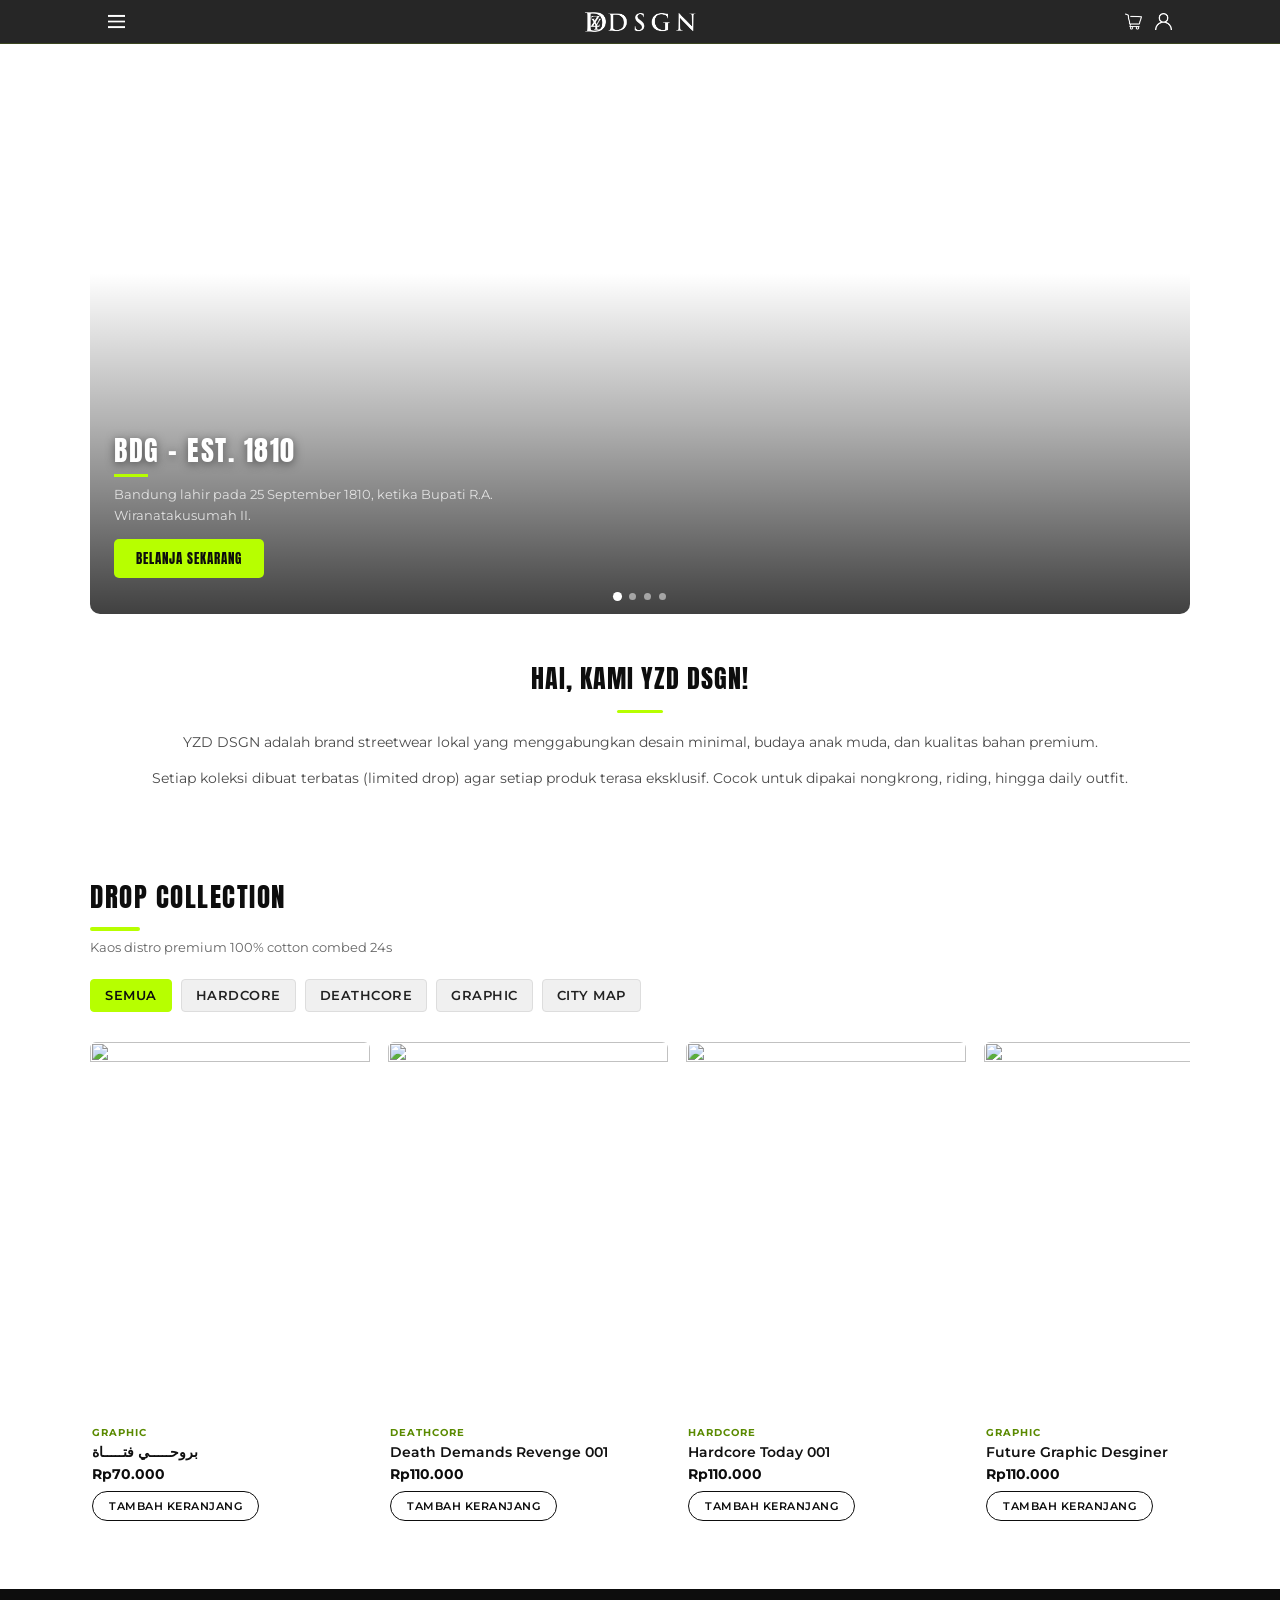
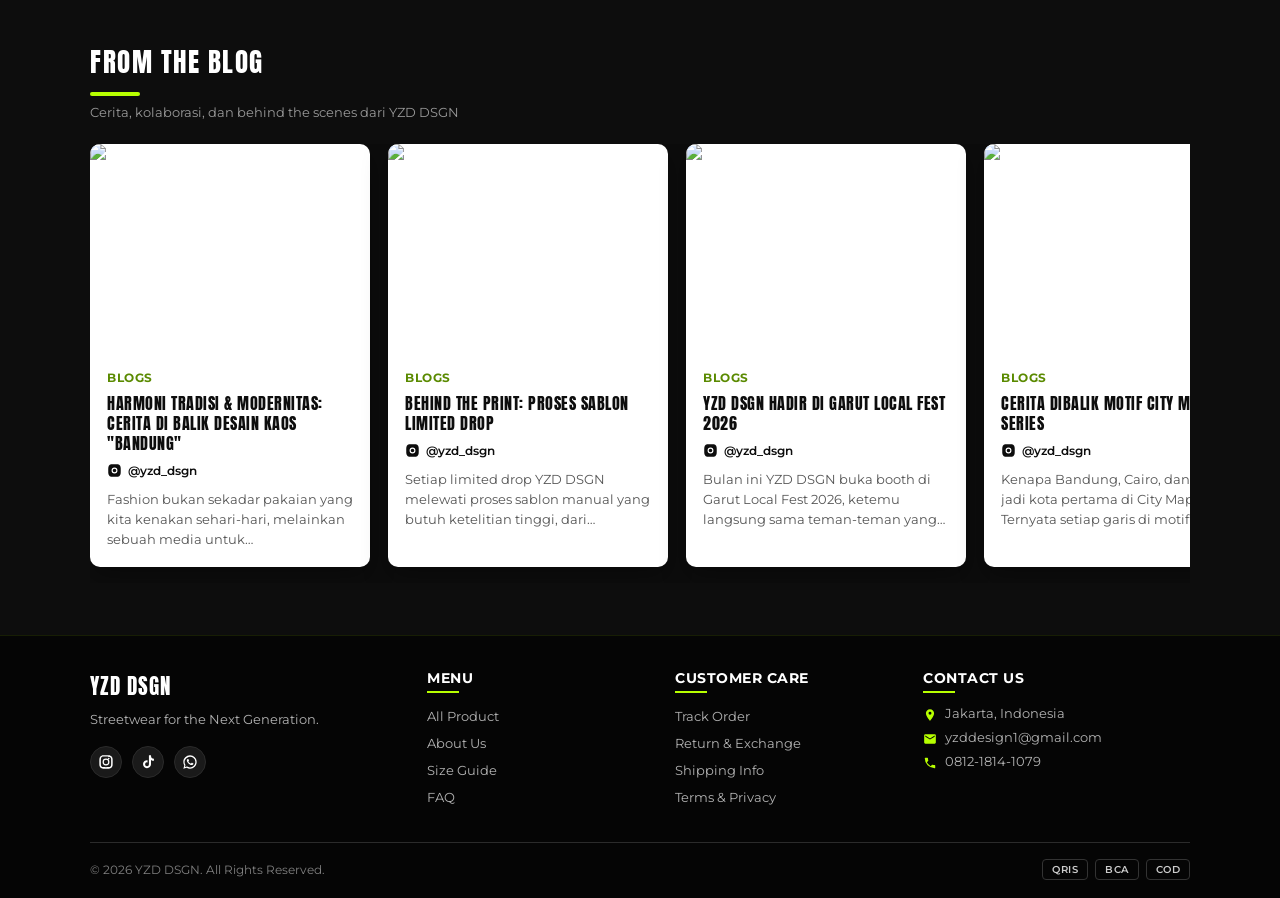
==== index.html @ 8e09bae4 "home luar test" ====
<!DOCTYPE html>
<html lang="id">

<head>
    <meta charset="UTF-8">
    <meta name="viewport" content="width=device-width, initial-scale=1.0">
    <link rel="stylesheet" href="https://yzddsgn.github.io/assets/css/style.css">
    <title>YZD DSGN | Streetwear</title>

    <link
        href="https://fonts.googleapis.com/css2?family=Anton&family=Montserrat:wght@400;500;600;700;800;900&display=swap"
        rel="stylesheet">
</head>

<body>

    <header>
        <div class="nav">
            <div class="toggle" onclick="toggleMenu()">
                <img src="https://yzddsgn.github.io/assets/icon/MENU.png">
            </div>
            <div class="logo">
                <img src="https://yzddsgn.github.io/assets/icon/LOGO.png" alt="YZD DSGN">
            </div>

            <div class="menu" id="menu">
                <button class="menu-close" onclick="toggleMenu()" aria-label="Close menu">
                    <img src="https://yzddsgn.github.io/assets/icon/CLOSE.png" alt="Close">
                </button>
                <a href="https://yzddsgn.github.io/home/" id="active">Home</a>
                <details class="menu-group">
                    <summary>
                        Product
                        <img class="menu-group-icon icon-plus" src="https://yzddsgn.github.io/assets/icon/PLUS.png"
                            alt="">
                        <img class="menu-group-icon icon-minus" src="https://yzddsgn.github.io/assets/icon/MINUS.png"
                            alt="">
                    </summary>
                    <div class="menu-submenu">
                        <a href="https://yzddsgn.github.io/collections/all-product/">All Product</a>
                        <a href="https://yzddsgn.github.io/collections/all-t-shirt/">T-Shirt</a>
                        <a href="https://yzddsgn.github.io/collections/poster/">Poster</a>
                        <a href="https://yzddsgn.github.io/collections/mug/">Mug</a>
                    </div>
                </details>
                <a href="#">Blogs</a>
                <details class="menu-group">
                    <summary>
                        Info
                        <img class="menu-group-icon icon-plus" src="https://yzddsgn.github.io/assets/icon/PLUS.png"
                            alt="">
                        <img class="menu-group-icon icon-minus" src="https://yzddsgn.github.io/assets/icon/MINUS.png"
                            alt="">
                    </summary>
                    <div class="menu-submenu">
                        <a href="#">Cara Belanja</a>
                        <a href="#">About YZD DSGN</a>
                    </div>
                </details>
                <button id="logoutBtn mm" class="auth-btn hidden">
                    <img src="https://yzddsgn.github.io/assets/icon/LOGOUT.png">
                </button>
            </div>

            <div class="nav-actions">
                <a href="https://yzddsgn.github.io/cart/">
                    <div class="cart">
                        <img src="https://yzddsgn.github.io/assets/icon/CART.png">
                    </div>
                </a>
                <a href="https://yzddsgn.github.io/login/" id="loginBtn" class="auth-btn">
                    <img src="https://yzddsgn.github.io/assets/icon/LOGIN.png">
                </a>
                <button id="logoutBtn" class="auth-btn hidden">
                    <img src="https://yzddsgn.github.io/assets/icon/LOGOUT.png">
                </button>
            </div>
        </div>
    </header>

    <section class="hero" id="home">
        <div class="hero-frame">
            <div class="hero-media" id="heroMedia"></div>
            <div class="hero-content">
                <h1 id="heroTitle">NEW ARRIVAL - GRAPHIC TEE</h1>
                <p id="heroText">Desain grafis bold dengan sablon tahan lama, dibuat untuk yang berani tampil beda.</p>
                <a href="#shop" class="btn">BELANJA SEKARANG</a>
            </div>
            <div class="hero-dots">
                <button class="hero-dot active" data-slide="0"></button>
                <button class="hero-dot" data-slide="1"></button>
                <button class="hero-dot" data-slide="2"></button>
                <button class="hero-dot" data-slide="3"></button>
            </div>
        </div>

        <div class="hero-about" id="about">
            <div class="container hero-about-inner">
                <h1>Hai, kami YZD DSGN!</h1>
                <p>
                    YZD DSGN adalah brand streetwear lokal yang menggabungkan desain minimal,
                    budaya anak muda, dan kualitas bahan premium.
                </p>
                <p>
                    Setiap koleksi dibuat terbatas (limited drop) agar setiap produk terasa eksklusif.
                    Cocok untuk dipakai nongkrong, riding, hingga daily outfit.
                </p>
            </div>
        </div>
    </section>

    <section id="shop">
        <div class="container">
            <div class="title">DROP COLLECTION</div>
            <div class="subtitle">Kaos distro premium 100% cotton combed 24s</div>
            <div class="filter">
                <button class="active" onclick="filterProduct('all',this)">Semua</button>
                <button onclick="filterProduct('hardcore',this)">Hardcore</button>
                <button onclick="filterProduct('deathcore',this)">Deathcore</button>
                <button onclick="filterProduct('graphic',this)">Graphic</button>
                <button onclick="filterProduct('citymap',this)">City Map</button>
            </div>

            <div class="grid">
                <div class="card graphic">
                    <img src="https://yzddsgn.github.io/assets1/product/tshirt/بروحـــــي فتـــــاة (T-SHIRT).jpg">
                    <div class="info">
                        <div class="tag">GRAPHIC</div>
                        <h3>بروحـــــي فتـــــاة</h3>
                        <div class="price">Rp70.000</div>
                        <button class="buy" onclick="addCart(this)">
                            Tambah Keranjang
                        </button>
                    </div>
                </div>

                <div class="card deathcore">
                    <img src="https://yzddsgn.github.io/assets1/product/tshirt/DEATH DEMANDS REVENGE 001 (T-SHIRT).jpg">
                    <div class="info">
                        <div class="tag">DEATHCORE</div>
                        <h3>Death Demands Revenge 001</h3>
                        <div class="price">Rp110.000</div>
                        <button class="buy" onclick="addCart(this)">
                            Tambah Keranjang
                        </button>
                    </div>
                </div>

                <div class="card hardcore">
                    <img src="https://yzddsgn.github.io/assets1/product/tshirt/HARDCORE TODAY 001 (T-SHIRT).jpg">
                    <div class="info">
                        <div class="tag">HARDCORE</div>
                        <h3>Hardcore Today 001</h3>
                        <div class="price">Rp110.000</div>
                        <button class="buy" onclick="addCart(this)">
                            Tambah Keranjang
                        </button>
                    </div>
                </div>

                <div class="card graphic">
                    <img src="https://yzddsgn.github.io/assets1/product/tshirt/FUTURE GRAPHIC DESIGNER (T-SHIRT).jpg">
                    <div class="info">
                        <div class="tag">GRAPHIC</div>
                        <h3>Future Graphic Desginer</h3>
                        <div class="price">Rp110.000</div>
                        <button class="buy" onclick="addCart(this)">
                            Tambah Keranjang
                        </button>
                    </div>
                </div>

                <div class="card citymap">
                    <img src="https://yzddsgn.github.io/assets1/product/tshirt/BANDUNG V.1 (T-SHIRT).jpg">
                    <div class="info">
                        <div class="tag">CITY MAP</div>
                        <h3>Bandung</h3>
                        <div class="price">Rp110.000</div>
                        <button class="buy" onclick="addCart(this)">
                            Tambah Keranjang
                        </button>
                    </div>
                </div>

                <div class="card citymap">
                    <img src="https://yzddsgn.github.io/assets1/product/tshirt/CAIRO V.1 (T-SHIRT).jpg">
                    <div class="info">
                        <div class="tag">CITY MAP</div>
                        <h3>Cairo</h3>
                        <div class="price">Rp110.000</div>
                        <button class="buy" onclick="addCart(this)">
                            Tambah Keranjang
                        </button>
                    </div>
                </div>

                <div class="card citymap">
                    <img src="https://yzddsgn.github.io/assets1/product/tshirt/GARUT V.1 (T-SHIRT).jpg">
                    <div class="info">
                        <div class="tag">CITY MAP</div>
                        <h3>Garut</h3>
                        <div class="price">Rp110.000</div>
                        <button class="buy" onclick="addCart(this)">
                            Tambah Keranjang
                        </button>
                    </div>
                </div>

                <div class="card graphic">
                    <img src="https://yzddsgn.github.io/assets1/product/tshirt/LELES STATION (T-SHIRT).jpg">
                    <div class="info">
                        <div class="tag">GRAPHIC</div>
                        <h3>Leles Station</h3>
                        <div class="price">Rp70.000</div>
                        <button class="buy" onclick="addCart(this)">
                            Tambah Keranjang
                        </button>
                    </div>
                </div>

                <div class="card graphic">
                    <img
                        src="https://yzddsgn.github.io/assets1/product/tshirt/جاكرتــــــا بقت مزعجــــــة أوي (T-SHIRT).jpg">
                    <div class="info">
                        <div class="tag">GRAPHIC</div>
                        <h3>جاكرتــــــا بقت مزعجــــــة أوي</h3>
                        <div class="price">Rp70.000</div>
                        <button class="buy" onclick="addCart(this)">
                            Tambah Keranjang
                        </button>
                    </div>
                </div>

                <div class="card graphic">
                    <img src="https://yzddsgn.github.io/assets1/product/tshirt/KATENGTREMAN (T-SHIRT).jpg">
                    <div class="info">
                        <div class="tag">GRAPHIC</div>
                        <h3>Katengtreman</h3>
                        <div class="price">Rp70.000</div>
                        <button class="buy" onclick="addCart(this)">
                            Tambah Keranjang
                        </button>
                    </div>
                </div>

                <div class="card graphic">
                    <img src="https://yzddsgn.github.io/assets1/product/tshirt/امتـــــــى يعنـــــــي (T-SHIRT).jpg">
                    <div class="info">
                        <div class="tag">GRAPHIC</div>
                        <h3>امتـــــــى يعنـــــــي</h3>
                        <div class="price">Rp70.000</div>
                        <button class="buy" onclick="addCart(this)">
                            Tambah Keranjang
                        </button>
                    </div>
                </div>
            </div>
        </div>
    </section>

    <section id="blog">
        <div class="container">
            <div class="title">FROM THE BLOG</div>
            <div class="subtitle">Cerita, kolaborasi, dan behind the scenes dari YZD DSGN</div>
            <div class="blog-track">
                <article class="blog-card">
                    <div class="blog-image">
                        <img src="https://yzddsgn.github.io/assets1/product/model/model 1.jpg"
                            alt="Kolaborasi YZD X Komunitas Skate Bandung">
                    </div>
                    <div class="blog-body">
                        <span class="blog-label">Blogs</span>
                        <a
                            href="https://yzddsgn.github.io/blogs/harmoni-tradisi-dan-modernitas-cerita-di-balik-desain-kaos-bandung/">
                            <h3>Harmoni Tradisi & Modernitas: Cerita di Balik Desain Kaos "BANDUNG"</h3>
                        </a>
                        <a class="blog-ig" href="https://instagram.com/yzd_dsgn" target="_blank" rel="noopener">
                            <svg viewBox="0 0 24 24" fill="currentColor">
                                <path
                                    d="M12 2c2.7 0 3.05.01 4.12.06 1.06.05 1.79.22 2.43.47.66.26 1.22.6 1.77 1.15.55.55.9 1.11 1.15 1.77.25.64.42 1.37.47 2.43.05 1.07.06 1.42.06 4.12s-.01 3.05-.06 4.12c-.05 1.06-.22 1.79-.47 2.43a4.9 4.9 0 0 1-1.15 1.77 4.9 4.9 0 0 1-1.77 1.15c-.64.25-1.37.42-2.43.47-1.07.05-1.42.06-4.12.06s-3.05-.01-4.12-.06c-1.06-.05-1.79-.22-2.43-.47a4.9 4.9 0 0 1-1.77-1.15 4.9 4.9 0 0 1-1.15-1.77c-.25-.64-.42-1.37-.47-2.43C2.01 15.05 2 14.7 2 12s.01-3.05.06-4.12c.05-1.06.22-1.79.47-2.43.26-.66.6-1.22 1.15-1.77A4.9 4.9 0 0 1 5.45 2.53c.64-.25 1.37-.42 2.43-.47C8.95 2.01 9.3 2 12 2zm0 5.3a4.7 4.7 0 1 0 0 9.4 4.7 4.7 0 0 0 0-9.4zm0 1.8a2.9 2.9 0 1 1 0 5.8 2.9 2.9 0 0 1 0-5.8zm5.9-2a1.1 1.1 0 1 1-2.2 0 1.1 1.1 0 0 1 2.2 0z" />
                            </svg>
                            <span>@yzd_dsgn</span>
                        </a>
                        <p>
                            Fashion bukan sekadar pakaian yang kita kenakan sehari-hari, melainkan sebuah media untuk
                            menyampaikan identitas, cerita, dan apresiasi terhadap tempat yang kita cintai. Melalui
                            karya terbaru dari YZDSGN, kami menghadirkan koleksi t-shirt eksklusif bertema Bandung yang
                            memadukan estetika streetwear kontemporer dengan kekayaan warisan lokal.
                        </p>
                    </div>
                </article>

                <article class="blog-card">
                    <div class="blog-image">
                        <img src="https://picsum.photos/seed/yzdblog2/600/700"
                            alt="Behind The Print: Proses Sablon Limited Drop">
                    </div>
                    <div class="blog-body">
                        <span class="blog-label">Blogs</span>
                        <h3>Behind The Print: Proses Sablon Limited Drop</h3>
                        <a class="blog-ig" href="https://instagram.com/yzd_dsgn" target="_blank" rel="noopener">
                            <svg viewBox="0 0 24 24" fill="currentColor">
                                <path
                                    d="M12 2c2.7 0 3.05.01 4.12.06 1.06.05 1.79.22 2.43.47.66.26 1.22.6 1.77 1.15.55.55.9 1.11 1.15 1.77.25.64.42 1.37.47 2.43.05 1.07.06 1.42.06 4.12s-.01 3.05-.06 4.12c-.05 1.06-.22 1.79-.47 2.43a4.9 4.9 0 0 1-1.15 1.77 4.9 4.9 0 0 1-1.77 1.15c-.64.25-1.37.42-2.43.47-1.07.05-1.42.06-4.12.06s-3.05-.01-4.12-.06c-1.06-.05-1.79-.22-2.43-.47a4.9 4.9 0 0 1-1.77-1.15 4.9 4.9 0 0 1-1.15-1.77c-.25-.64-.42-1.37-.47-2.43C2.01 15.05 2 14.7 2 12s.01-3.05.06-4.12c.05-1.06.22-1.79.47-2.43.26-.66.6-1.22 1.15-1.77A4.9 4.9 0 0 1 5.45 2.53c.64-.25 1.37-.42 2.43-.47C8.95 2.01 9.3 2 12 2zm0 5.3a4.7 4.7 0 1 0 0 9.4 4.7 4.7 0 0 0 0-9.4zm0 1.8a2.9 2.9 0 1 1 0 5.8 2.9 2.9 0 0 1 0-5.8zm5.9-2a1.1 1.1 0 1 1-2.2 0 1.1 1.1 0 0 1 2.2 0z" />
                            </svg>
                            <span>@yzd_dsgn</span>
                        </a>
                        <p>
                            Setiap limited drop YZD DSGN melewati proses sablon manual yang
                            butuh ketelitian tinggi, dari pemilihan tinta, curing, sampai quality
                            check satu per satu. Yuk intip gimana satu kaos akhirnya siap
                            dikirim ke tangan kamu...
                        </p>
                    </div>
                </article>

                <article class="blog-card">
                    <div class="blog-image">
                        <img src="https://picsum.photos/seed/yzdblog3/600/700"
                            alt="YZD DSGN Hadir di Garut Local Fest 2026">
                    </div>
                    <div class="blog-body">
                        <span class="blog-label">Blogs</span>
                        <h3>YZD DSGN Hadir di Garut Local Fest 2026</h3>
                        <a class="blog-ig" href="https://instagram.com/yzd_dsgn" target="_blank" rel="noopener">
                            <svg viewBox="0 0 24 24" fill="currentColor">
                                <path
                                    d="M12 2c2.7 0 3.05.01 4.12.06 1.06.05 1.79.22 2.43.47.66.26 1.22.6 1.77 1.15.55.55.9 1.11 1.15 1.77.25.64.42 1.37.47 2.43.05 1.07.06 1.42.06 4.12s-.01 3.05-.06 4.12c-.05 1.06-.22 1.79-.47 2.43a4.9 4.9 0 0 1-1.15 1.77 4.9 4.9 0 0 1-1.77 1.15c-.64.25-1.37.42-2.43.47-1.07.05-1.42.06-4.12.06s-3.05-.01-4.12-.06c-1.06-.05-1.79-.22-2.43-.47a4.9 4.9 0 0 1-1.77-1.15 4.9 4.9 0 0 1-1.15-1.77c-.25-.64-.42-1.37-.47-2.43C2.01 15.05 2 14.7 2 12s.01-3.05.06-4.12c.05-1.06.22-1.79.47-2.43.26-.66.6-1.22 1.15-1.77A4.9 4.9 0 0 1 5.45 2.53c.64-.25 1.37-.42 2.43-.47C8.95 2.01 9.3 2 12 2zm0 5.3a4.7 4.7 0 1 0 0 9.4 4.7 4.7 0 0 0 0-9.4zm0 1.8a2.9 2.9 0 1 1 0 5.8 2.9 2.9 0 0 1 0-5.8zm5.9-2a1.1 1.1 0 1 1-2.2 0 1.1 1.1 0 0 1 2.2 0z" />
                            </svg>
                            <span>@yzd_dsgn</span>
                        </a>
                        <p>
                            Bulan ini YZD DSGN buka booth di Garut Local Fest 2026, ketemu
                            langsung sama teman-teman yang selama ini cuma kenal lewat layar.
                            Banyak cerita seru, drop eksklusif venue, sampai sesi ngobrol santai
                            soal proses desain...
                        </p>
                    </div>
                </article>

                <article class="blog-card">
                    <div class="blog-image">
                        <img src="https://picsum.photos/seed/yzdblog4/600/700"
                            alt="Cerita Dibalik Motif City Map Series">
                    </div>
                    <div class="blog-body">
                        <span class="blog-label">Blogs</span>
                        <h3>Cerita Dibalik Motif City Map Series</h3>
                        <a class="blog-ig" href="https://instagram.com/yzd_dsgn" target="_blank" rel="noopener">
                            <svg viewBox="0 0 24 24" fill="currentColor">
                                <path
                                    d="M12 2c2.7 0 3.05.01 4.12.06 1.06.05 1.79.22 2.43.47.66.26 1.22.6 1.77 1.15.55.55.9 1.11 1.15 1.77.25.64.42 1.37.47 2.43.05 1.07.06 1.42.06 4.12s-.01 3.05-.06 4.12c-.05 1.06-.22 1.79-.47 2.43a4.9 4.9 0 0 1-1.15 1.77 4.9 4.9 0 0 1-1.77 1.15c-.64.25-1.37.42-2.43.47-1.07.05-1.42.06-4.12.06s-3.05-.01-4.12-.06c-1.06-.05-1.79-.22-2.43-.47a4.9 4.9 0 0 1-1.77-1.15 4.9 4.9 0 0 1-1.15-1.77c-.25-.64-.42-1.37-.47-2.43C2.01 15.05 2 14.7 2 12s.01-3.05.06-4.12c.05-1.06.22-1.79.47-2.43.26-.66.6-1.22 1.15-1.77A4.9 4.9 0 0 1 5.45 2.53c.64-.25 1.37-.42 2.43-.47C8.95 2.01 9.3 2 12 2zm0 5.3a4.7 4.7 0 1 0 0 9.4 4.7 4.7 0 0 0 0-9.4zm0 1.8a2.9 2.9 0 1 1 0 5.8 2.9 2.9 0 0 1 0-5.8zm5.9-2a1.1 1.1 0 1 1-2.2 0 1.1 1.1 0 0 1 2.2 0z" />
                            </svg>
                            <span>@yzd_dsgn</span>
                        </a>
                        <p>
                            Kenapa Bandung, Cairo, dan Garut jadi kota pertama di City Map
                            Series? Ternyata setiap garis di motif ini diambil langsung dari
                            peta jalan asli kota-kota yang punya cerita personal buat tim
                            YZD DSGN sendiri...
                        </p>
                    </div>
                </article>

            </div>
        </div>
    </section>

    <footer id="footer">
        <div class="footer-container">
            <div class="footer-top">
                <!-- Brand -->
                <div class="footer-col footer-brand">
                    <h2 class="footer-logo">YZD DSGN</h2>
                    <p class="footer-tagline">Streetwear for the Next Generation.</p>
                    <div class="footer-social">
                        <a href="https://instagram.com/yzd_dsgn" target="_blank" rel="noopener" aria-label="Instagram">
                            <svg viewBox="0 0 24 24" fill="currentColor">
                                <path
                                    d="M12 2c2.7 0 3.05.01 4.12.06 1.06.05 1.79.22 2.43.47.66.26 1.22.6 1.77 1.15.55.55.9 1.11 1.15 1.77.25.64.42 1.37.47 2.43.05 1.07.06 1.42.06 4.12s-.01 3.05-.06 4.12c-.05 1.06-.22 1.79-.47 2.43a4.9 4.9 0 0 1-1.15 1.77 4.9 4.9 0 0 1-1.77 1.15c-.64.25-1.37.42-2.43.47-1.07.05-1.42.06-4.12.06s-3.05-.01-4.12-.06c-1.06-.05-1.79-.22-2.43-.47a4.9 4.9 0 0 1-1.77-1.15 4.9 4.9 0 0 1-1.15-1.77c-.25-.64-.42-1.37-.47-2.43C2.01 15.05 2 14.7 2 12s.01-3.05.06-4.12c.05-1.06.22-1.79.47-2.43.26-.66.6-1.22 1.15-1.77A4.9 4.9 0 0 1 5.45 2.53c.64-.25 1.37-.42 2.43-.47C8.95 2.01 9.3 2 12 2zm0 1.8c-2.65 0-2.97.01-4.02.06-.86.04-1.33.18-1.64.3-.41.16-.71.35-1.02.66-.31.31-.5.61-.66 1.02-.12.31-.26.78-.3 1.64C4.31 9.03 4.3 9.35 4.3 12s.01 2.97.06 4.02c.04.86.18 1.33.3 1.64.16.41.35.71.66 1.02.31.31.61.5 1.02.66.31.12.78.26 1.64.3 1.05.05 1.37.06 4.02.06s2.97-.01 4.02-.06c.86-.04 1.33-.18 1.64-.3.41-.16.71-.35 1.02-.66.31-.31.5-.61.66-1.02.12-.31.26-.78.3-1.64.05-1.05.06-1.37.06-4.02s-.01-2.97-.06-4.02c-.04-.86-.18-1.33-.3-1.64a2.75 2.75 0 0 0-.66-1.02 2.75 2.75 0 0 0-1.02-.66c-.31-.12-.78-.26-1.64-.3C14.97 3.81 14.65 3.8 12 3.8zm0 3.05a5.15 5.15 0 1 1 0 10.3 5.15 5.15 0 0 1 0-10.3zm0 1.8a3.35 3.35 0 1 0 0 6.7 3.35 3.35 0 0 0 0-6.7zm5.35-1.98a1.2 1.2 0 1 1-2.4 0 1.2 1.2 0 0 1 2.4 0z" />
                            </svg>
                        </a>
                        <a href="https://tiktok.com/@yzd_dsgn" target="_blank" rel="noopener" aria-label="TikTok">
                            <svg viewBox="0 0 24 24" fill="currentColor">
                                <path
                                    d="M16.5 2h-3.1v13.4a2.9 2.9 0 1 1-2.1-2.79V9.4a6 6 0 1 0 5.2 5.95V8.83a7.6 7.6 0 0 0 4.4 1.4V7.1a4.4 4.4 0 0 1-4.4-4.4V2z" />
                            </svg>
                        </a>
                        <a href="https://wa.me/6281218141079" target="_blank" rel="noopener" aria-label="WhatsApp">
                            <svg viewBox="0 0 24 24" fill="currentColor">
                                <path
                                    d="M12.01 2C6.49 2 2 6.48 2 12c0 1.86.5 3.61 1.44 5.15L2 22l4.98-1.4A9.94 9.94 0 0 0 12.01 22C17.52 22 22 17.52 22 12S17.52 2 12.01 2zm0 18.1a8.06 8.06 0 0 1-4.31-1.24l-.31-.19-3.02.85.85-2.98-.2-.31A8.09 8.09 0 1 1 20.1 12a8.1 8.1 0 0 1-8.09 8.1zm4.5-6.06c-.24-.12-1.43-.7-1.65-.78-.22-.08-.38-.12-.54.12-.16.24-.62.78-.76.94-.14.16-.28.18-.52.06-.24-.12-1.02-.38-1.94-1.2-.72-.64-1.2-1.43-1.34-1.67-.14-.24-.02-.37.11-.49.11-.11.24-.28.36-.42.12-.14.16-.24.24-.4.08-.16.04-.3-.02-.42-.06-.12-.54-1.3-.74-1.78-.2-.47-.4-.4-.54-.41h-.46c-.16 0-.42.06-.64.3-.22.24-.84.82-.84 2s.86 2.32.98 2.48c.12.16 1.7 2.6 4.12 3.64.58.25 1.03.4 1.38.51.58.18 1.11.16 1.53.1.47-.07 1.43-.58 1.63-1.15.2-.57.2-1.05.14-1.15-.06-.1-.22-.16-.46-.28z" />
                            </svg>
                        </a>
                    </div>
                </div>

                <!-- Quick Links -->
                <div class="footer-col">
                    <h3>Menu</h3>
                    <ul>
                        <li><a href="https://yzddsgn.github.io/collections/all-product/">All Product</a></li>
                        <li><a href="#">About Us</a></li>
                        <li><a href="#">Size Guide</a></li>
                        <li><a href="#">FAQ</a></li>
                    </ul>
                </div>

                <!-- Customer Care -->
                <div class="footer-col">
                    <h3>Customer Care</h3>
                    <ul>
                        <li><a href="#">Track Order</a></li>
                        <li><a href="#">Return &amp; Exchange</a></li>
                        <li><a href="#">Shipping Info</a></li>
                        <li><a href="#">Terms &amp; Privacy</a></li>
                    </ul>
                </div>

                <!-- Contact -->
                <div class="footer-col">
                    <h3>Contact Us</h3>
                    <ul class="footer-contact">
                        <li>
                            <svg viewBox="0 0 24 24" fill="currentColor">
                                <path
                                    d="M12 2C8.13 2 5 5.13 5 9c0 5.25 7 13 7 13s7-7.75 7-13c0-3.87-3.13-7-7-7zm0 9.5A2.5 2.5 0 1 1 12 6.5a2.5 2.5 0 0 1 0 5z" />
                            </svg>
                            <span>Jakarta, Indonesia</span>
                        </li>
                        <li>
                            <svg viewBox="0 0 24 24" fill="currentColor">
                                <path
                                    d="M20 4H4a2 2 0 0 0-2 2v12a2 2 0 0 0 2 2h16a2 2 0 0 0 2-2V6a2 2 0 0 0-2-2zm0 4-8 5-8-5V6l8 5 8-5v2z" />
                            </svg>
                            <span>yzddesign1@gmail.com</span>
                        </li>
                        <li>
                            <svg viewBox="0 0 24 24" fill="currentColor">
                                <path
                                    d="M6.62 10.79a15.05 15.05 0 0 0 6.59 6.59l2.2-2.2a1 1 0 0 1 1.01-.24 11.36 11.36 0 0 0 3.56.57 1 1 0 0 1 1 1V20a1 1 0 0 1-1 1A17 17 0 0 1 3 4a1 1 0 0 1 1-1h3.5a1 1 0 0 1 1 1 11.36 11.36 0 0 0 .57 3.56 1 1 0 0 1-.25 1.02l-2.2 2.2z" />
                            </svg>
                            <span>0812-1814-1079</span>
                        </li>
                    </ul>
                </div>
            </div>
            <hr class="footer-divider">
            <div class="footer-bottom">
                <small>&copy; 2026 YZD DSGN. All Rights Reserved.</small>
                <div class="footer-payment">
                    <span>QRIS</span><span>BCA</span><span>COD</span>
                </div>
            </div>
        </div>
    </footer>

    <script src="https://yzddsgn.github.io/assets/js/script.js"></script>
    <script src="https://yzddsgn.github.io/assets/js/image-zoom.js"></script>
    <script src="https://yzddsgn.github.io/assets/js/nav-hidden.js"></script>
    <script type="module" src="https://yzddsgn.github.io/cart/js/cart.js"></script>
    <script type="module" src="https://yzddsgn.github.io/login/js/auth.js"></script>
    <script type="module" src="https://yzddsgn.github.io/login/js/navbar-auth.js"></script>

    <script>
        let scrollLockY = 0;

        function toggleMenu() {
            const menu = document.getElementById("menu");
            const opening = !menu.classList.contains("show");

            menu.classList.toggle("show");

            if (opening) {
                scrollLockY = window.scrollY;
                document.body.style.top = -scrollLockY + "px";
                document.body.classList.add("menu-open");
            } else {
                document.body.classList.remove("menu-open");
                document.body.style.top = "";
                window.scrollTo(0, scrollLockY);
            }
        }
    </script>

</body>

</html>
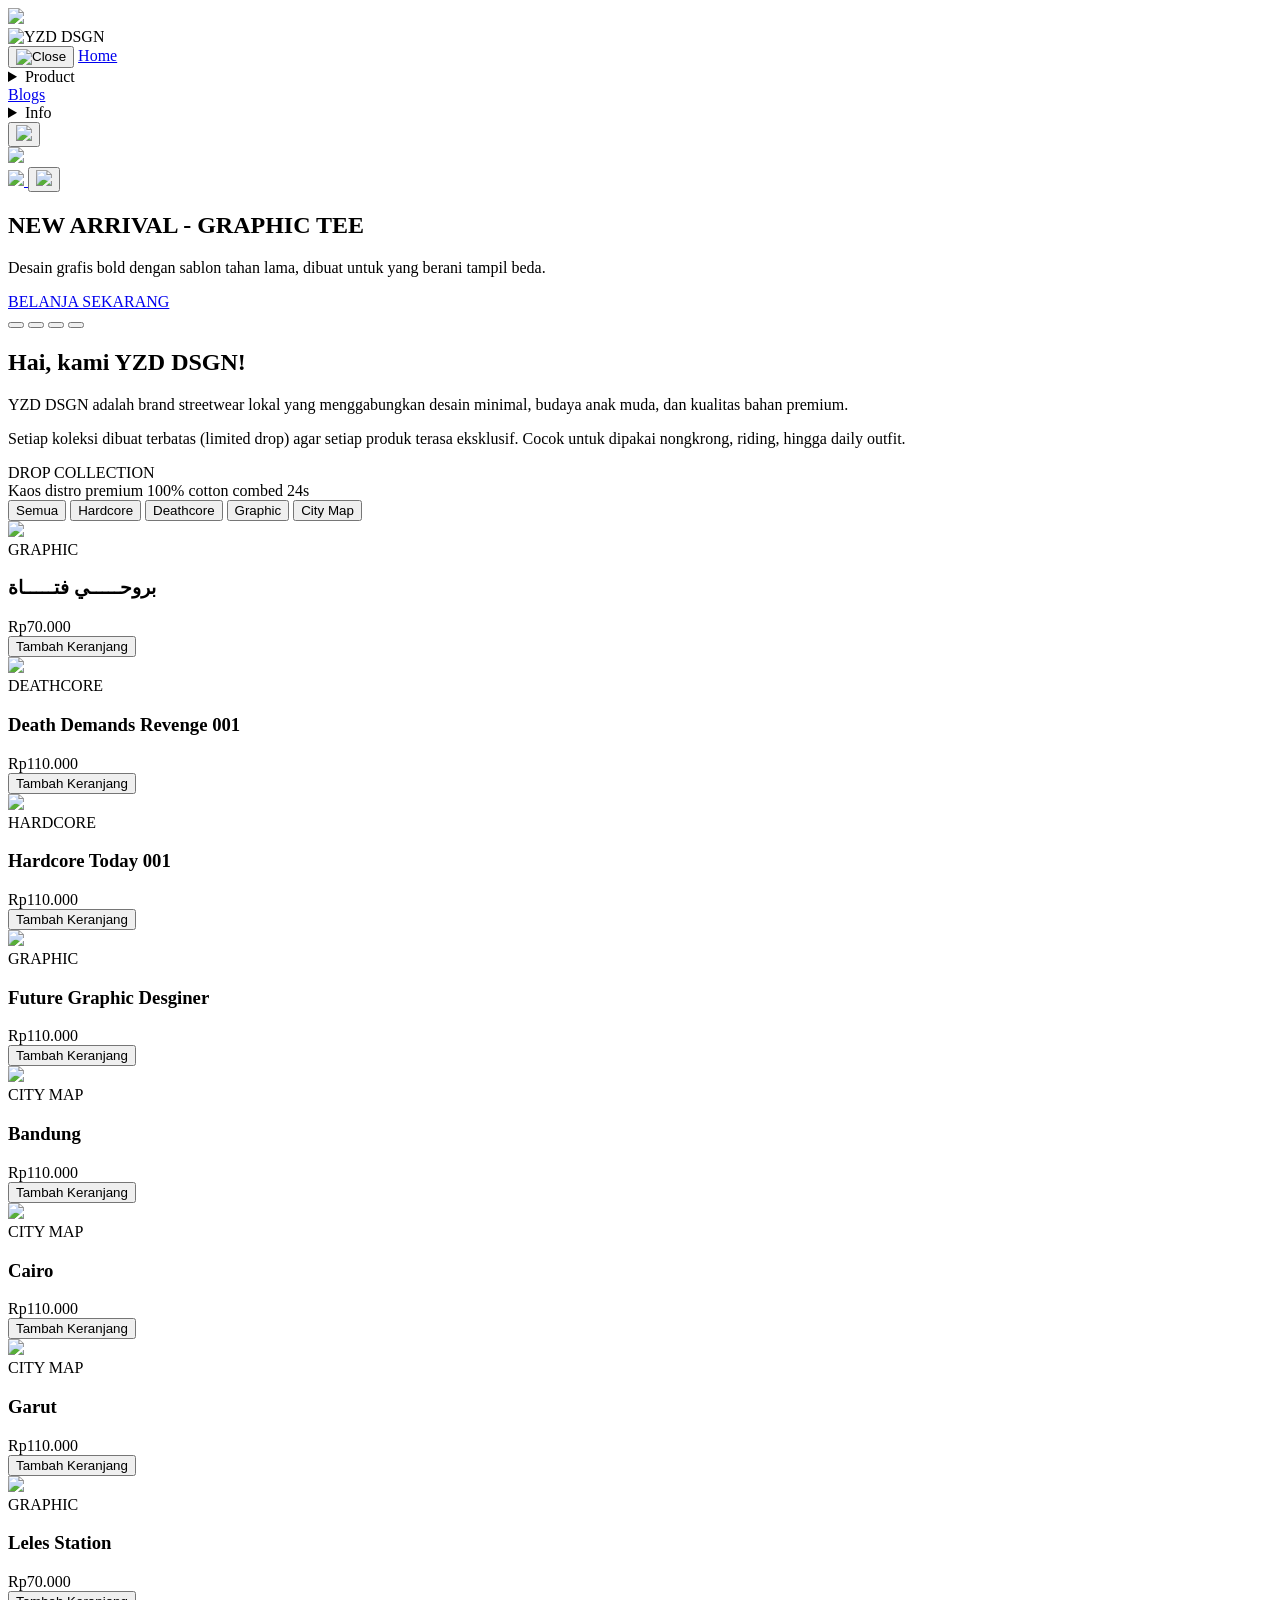
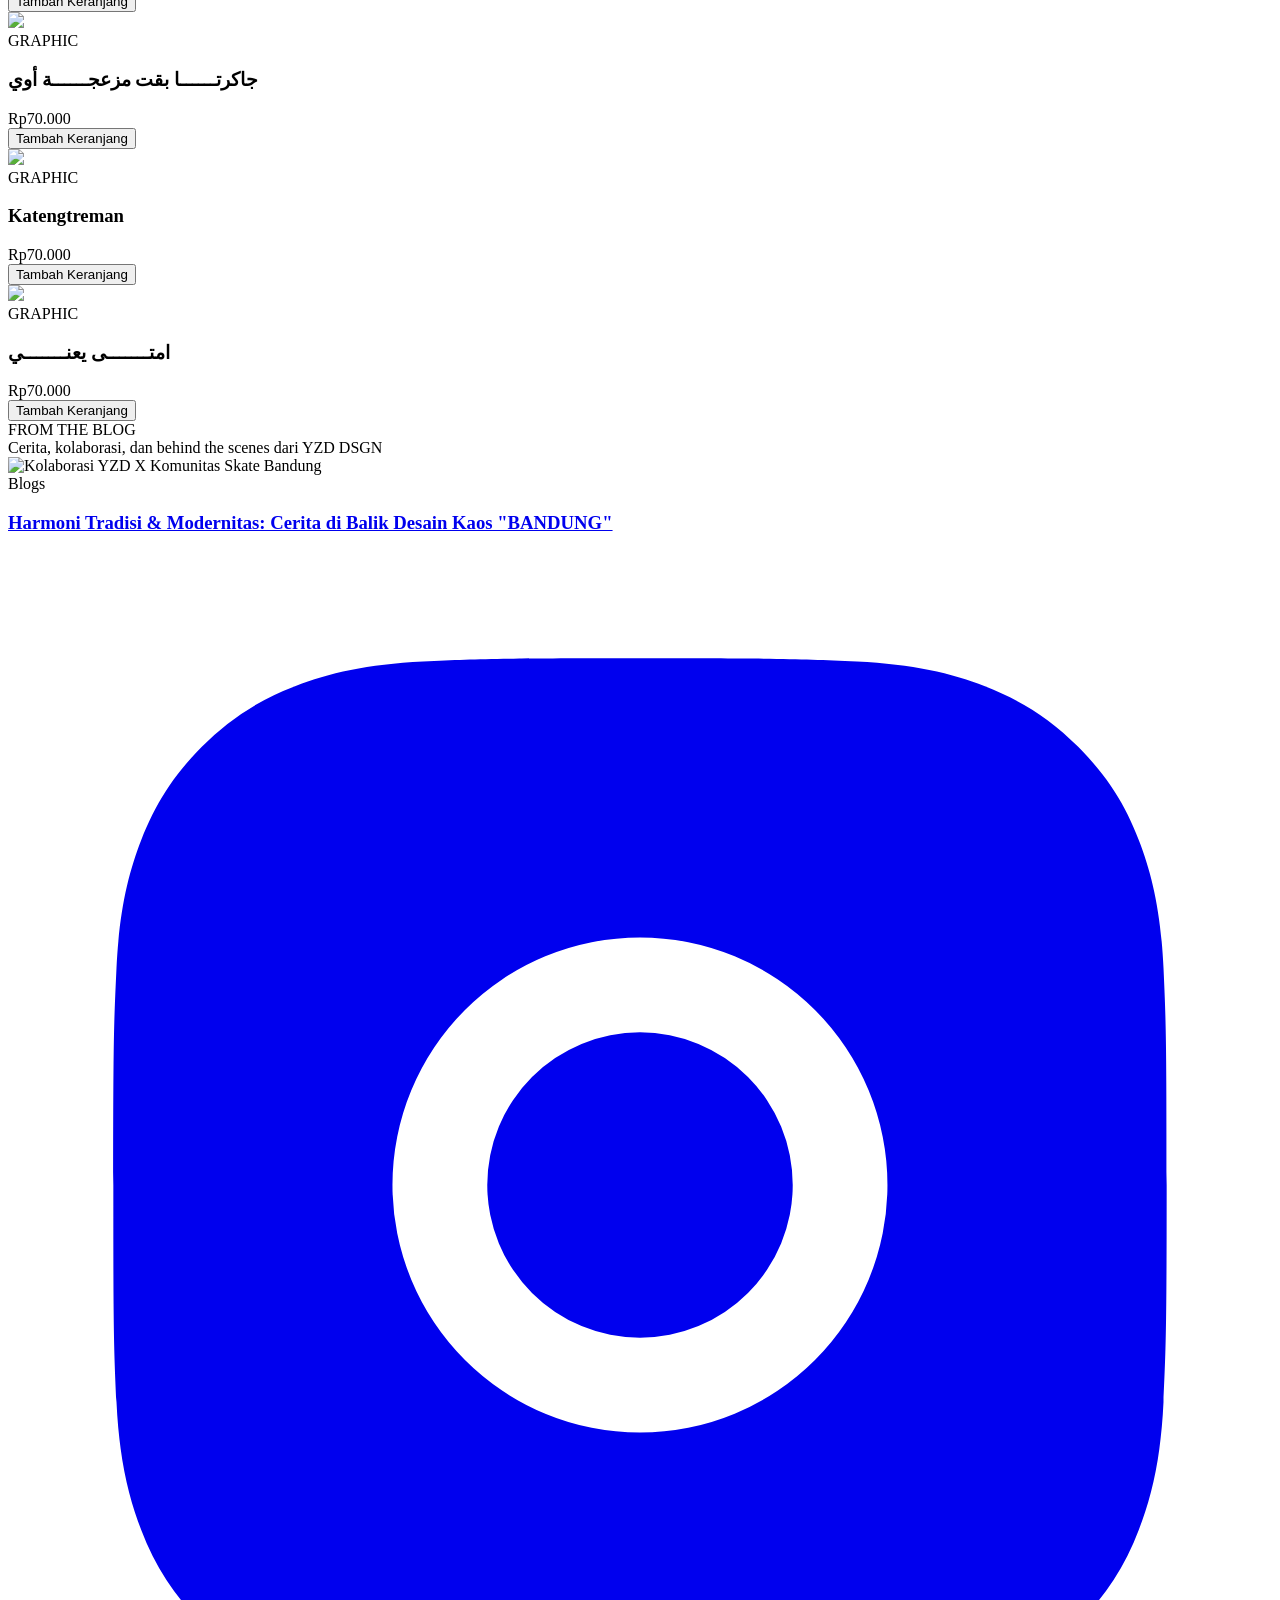
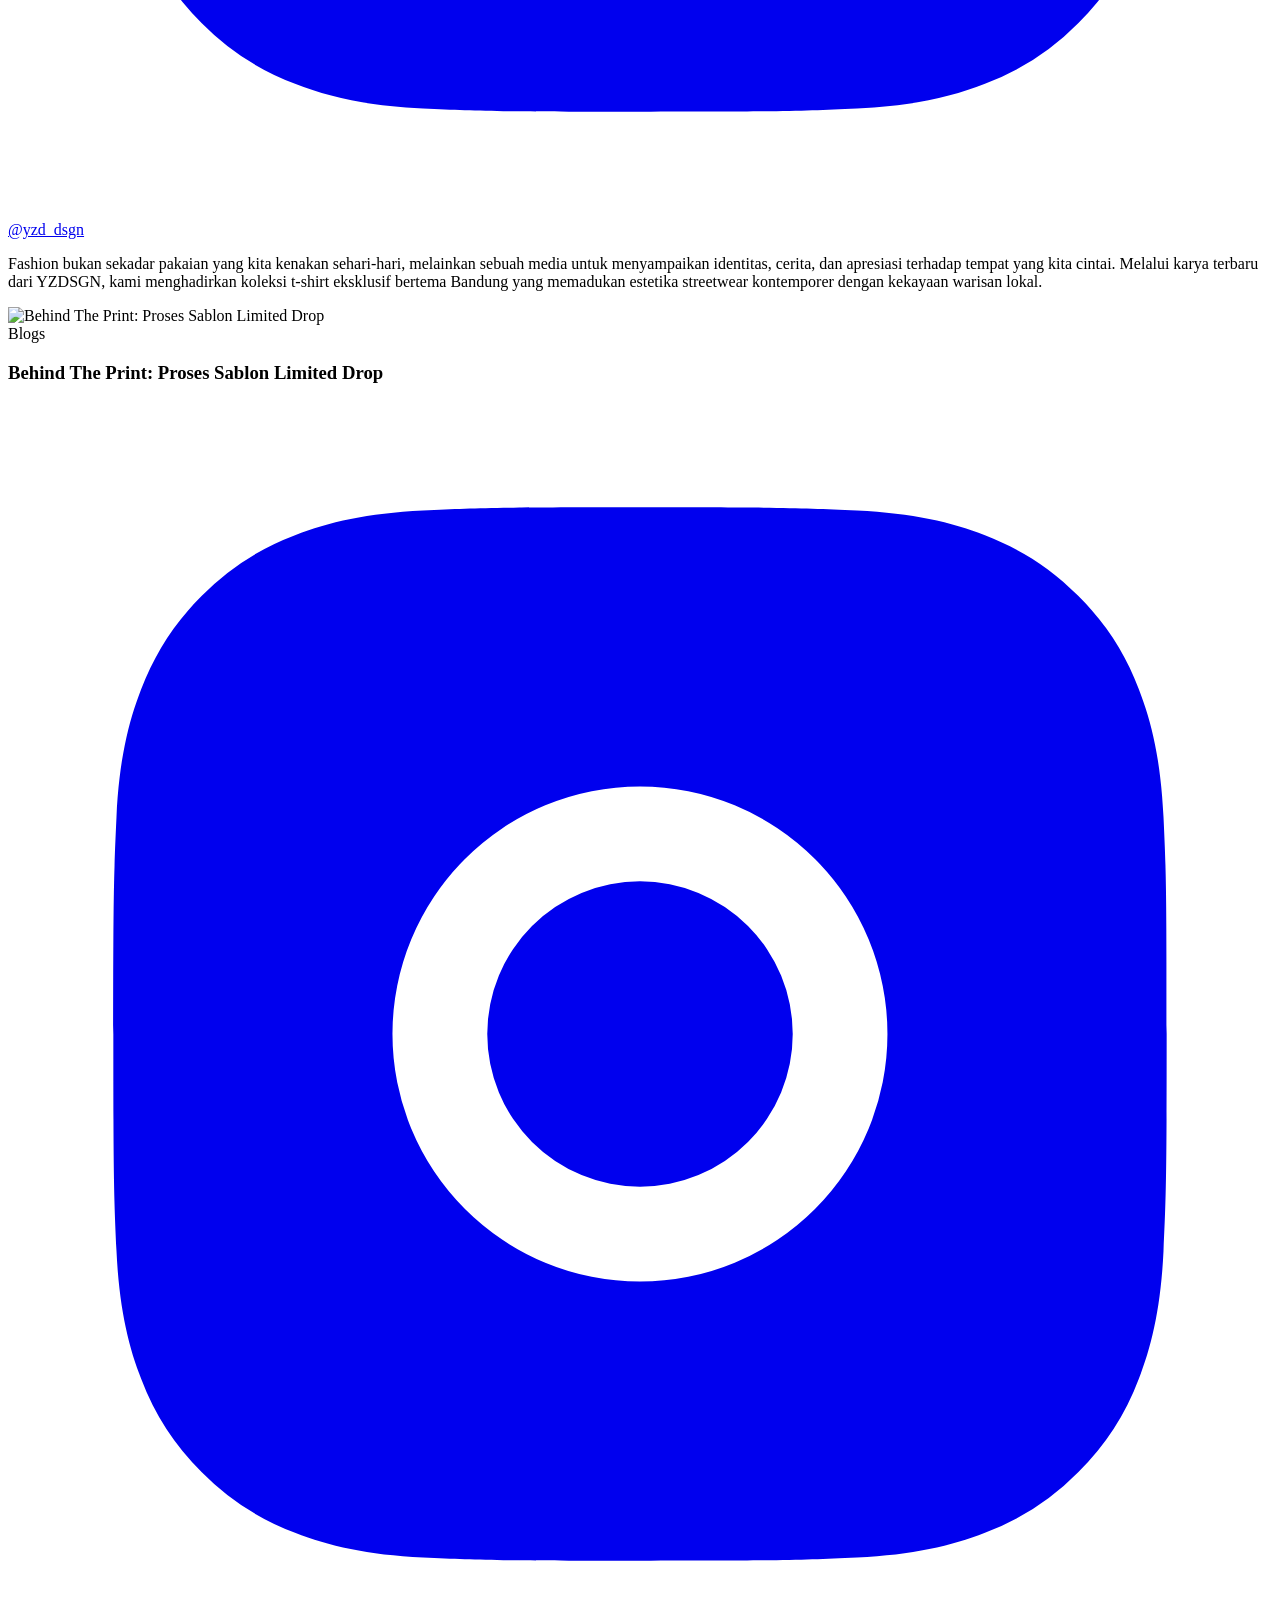
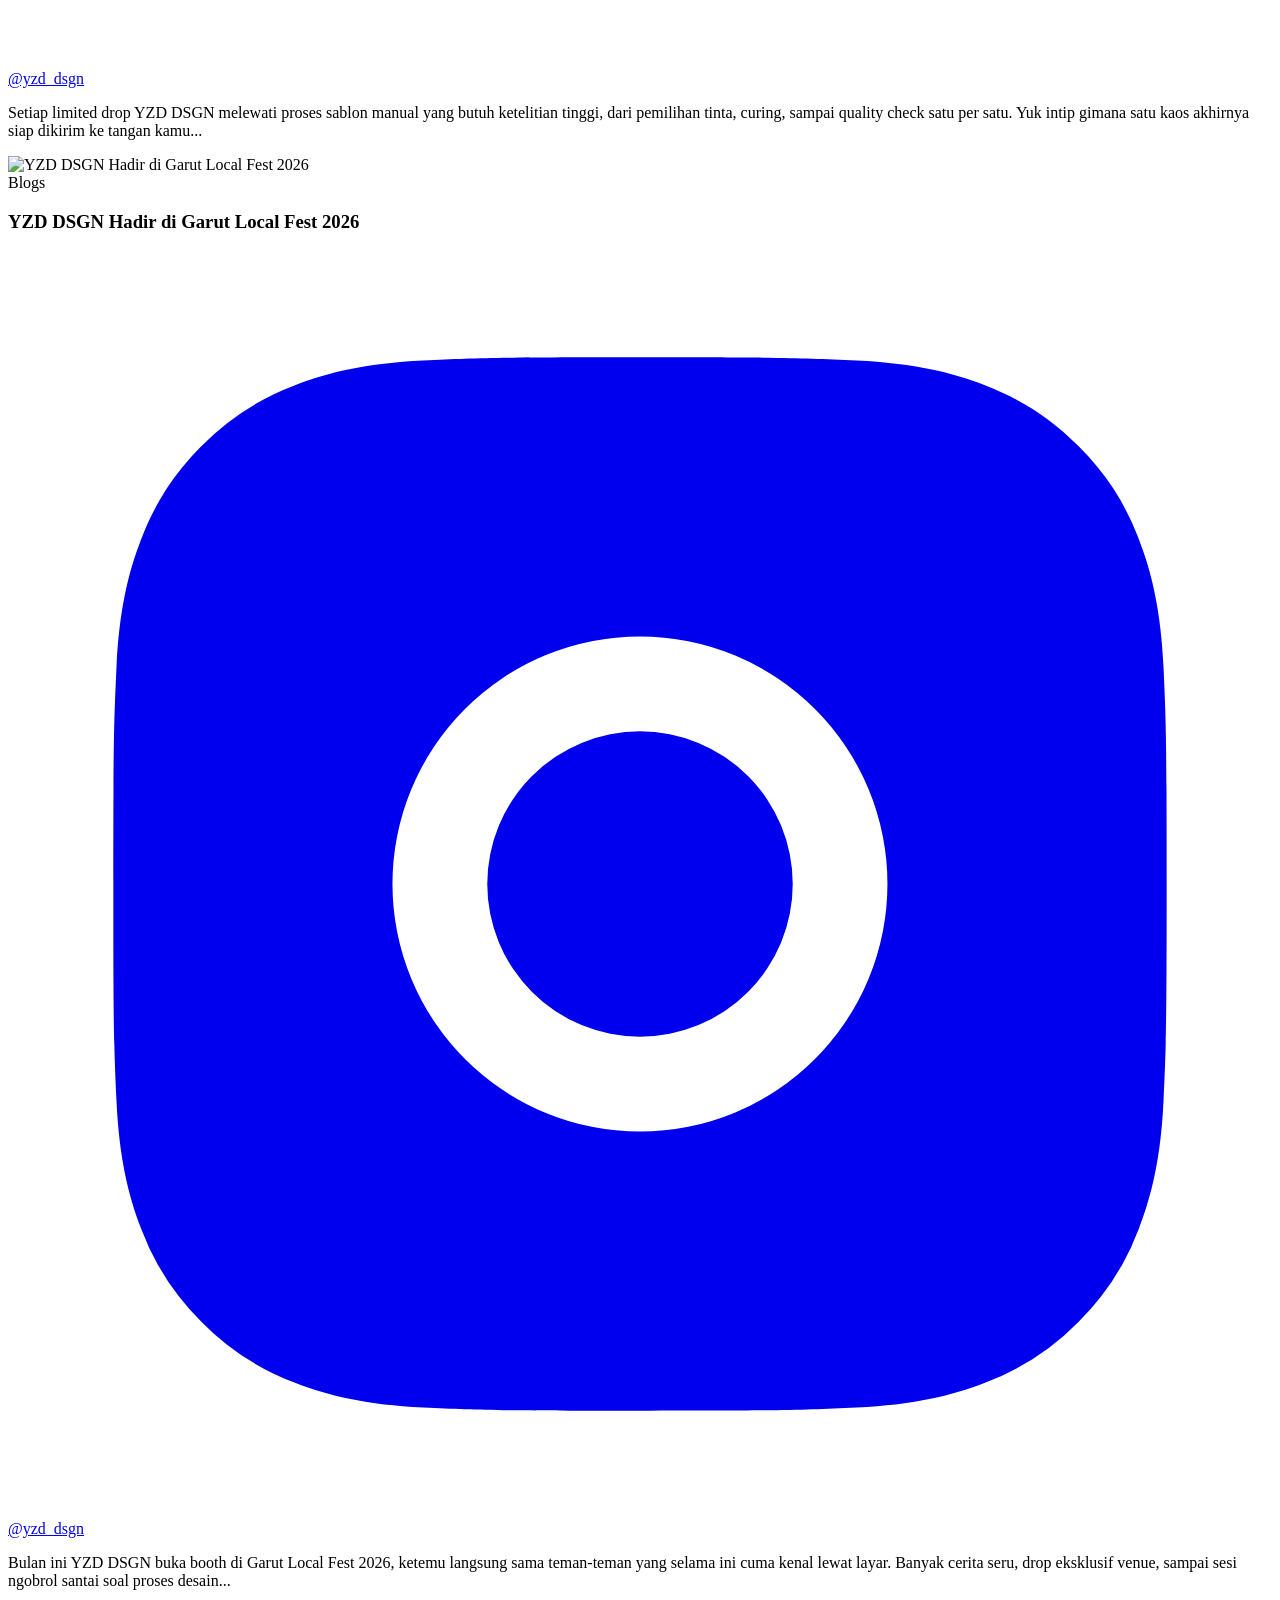
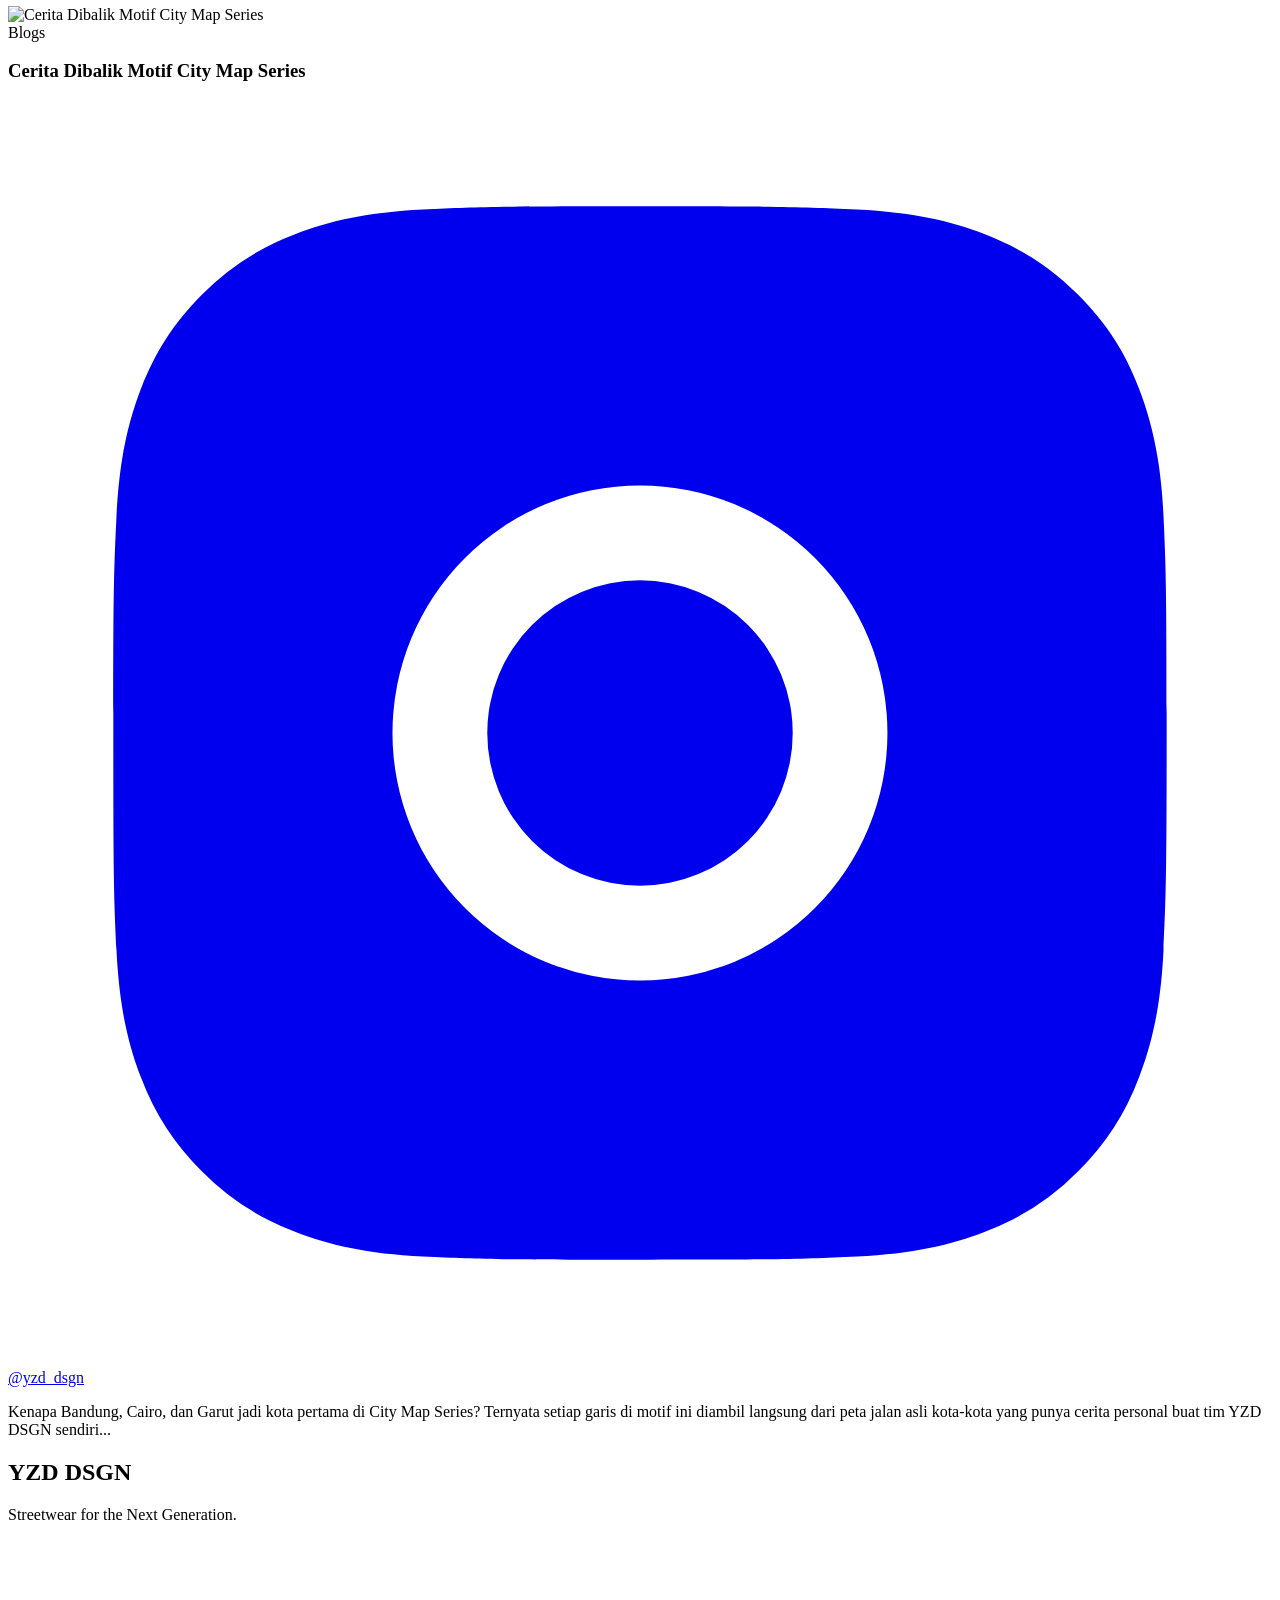
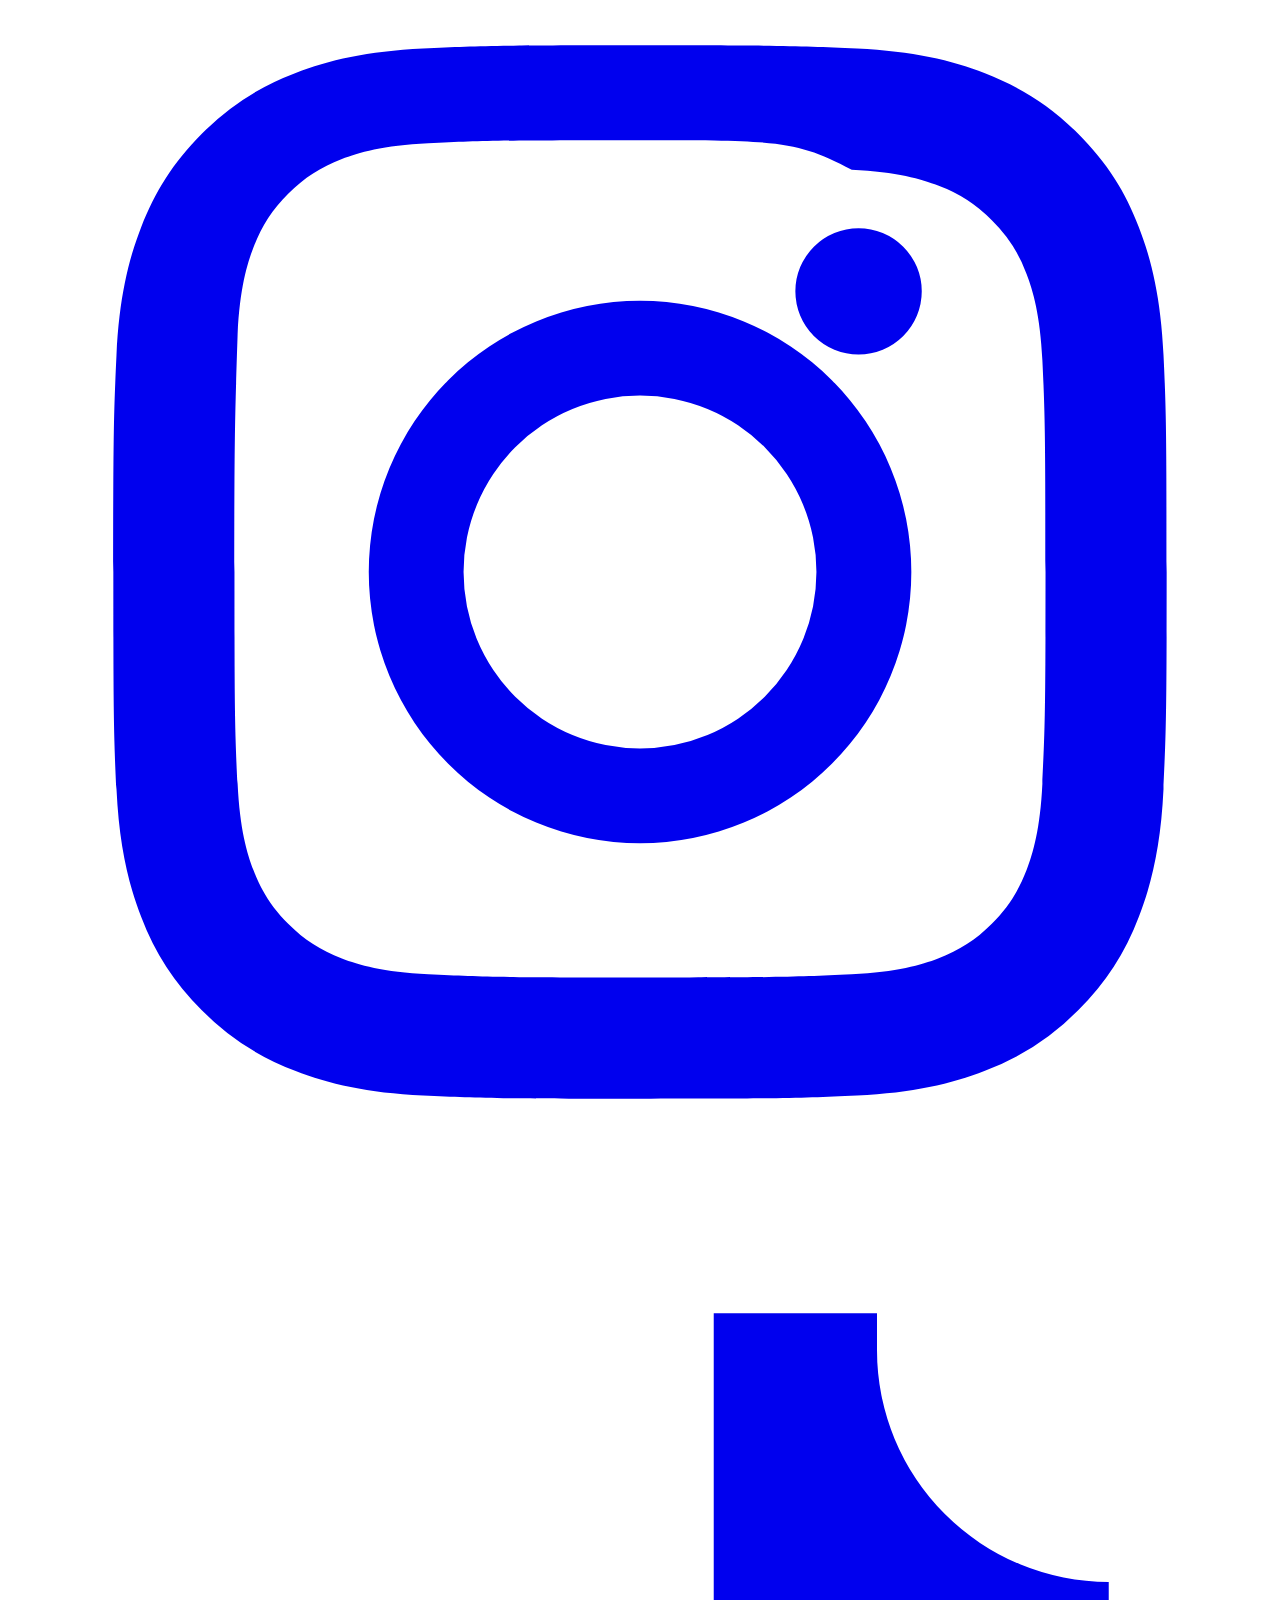
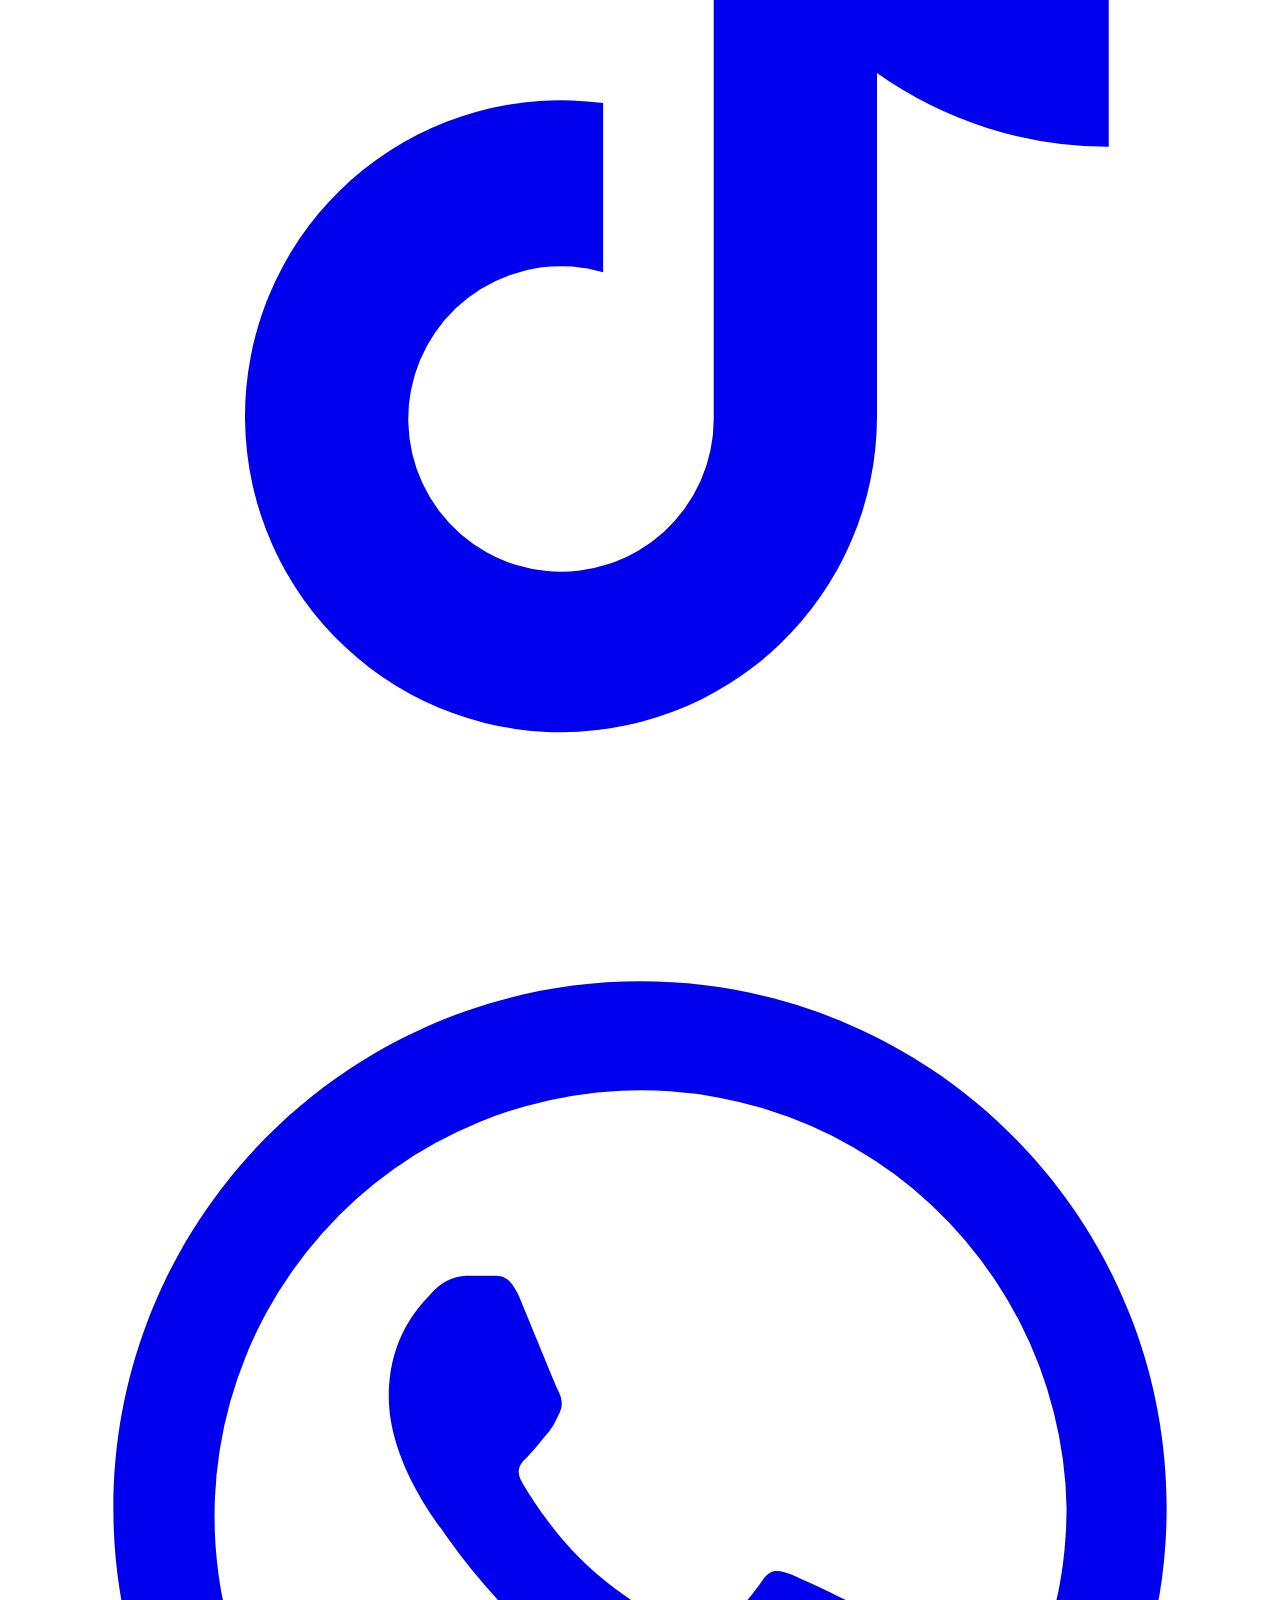
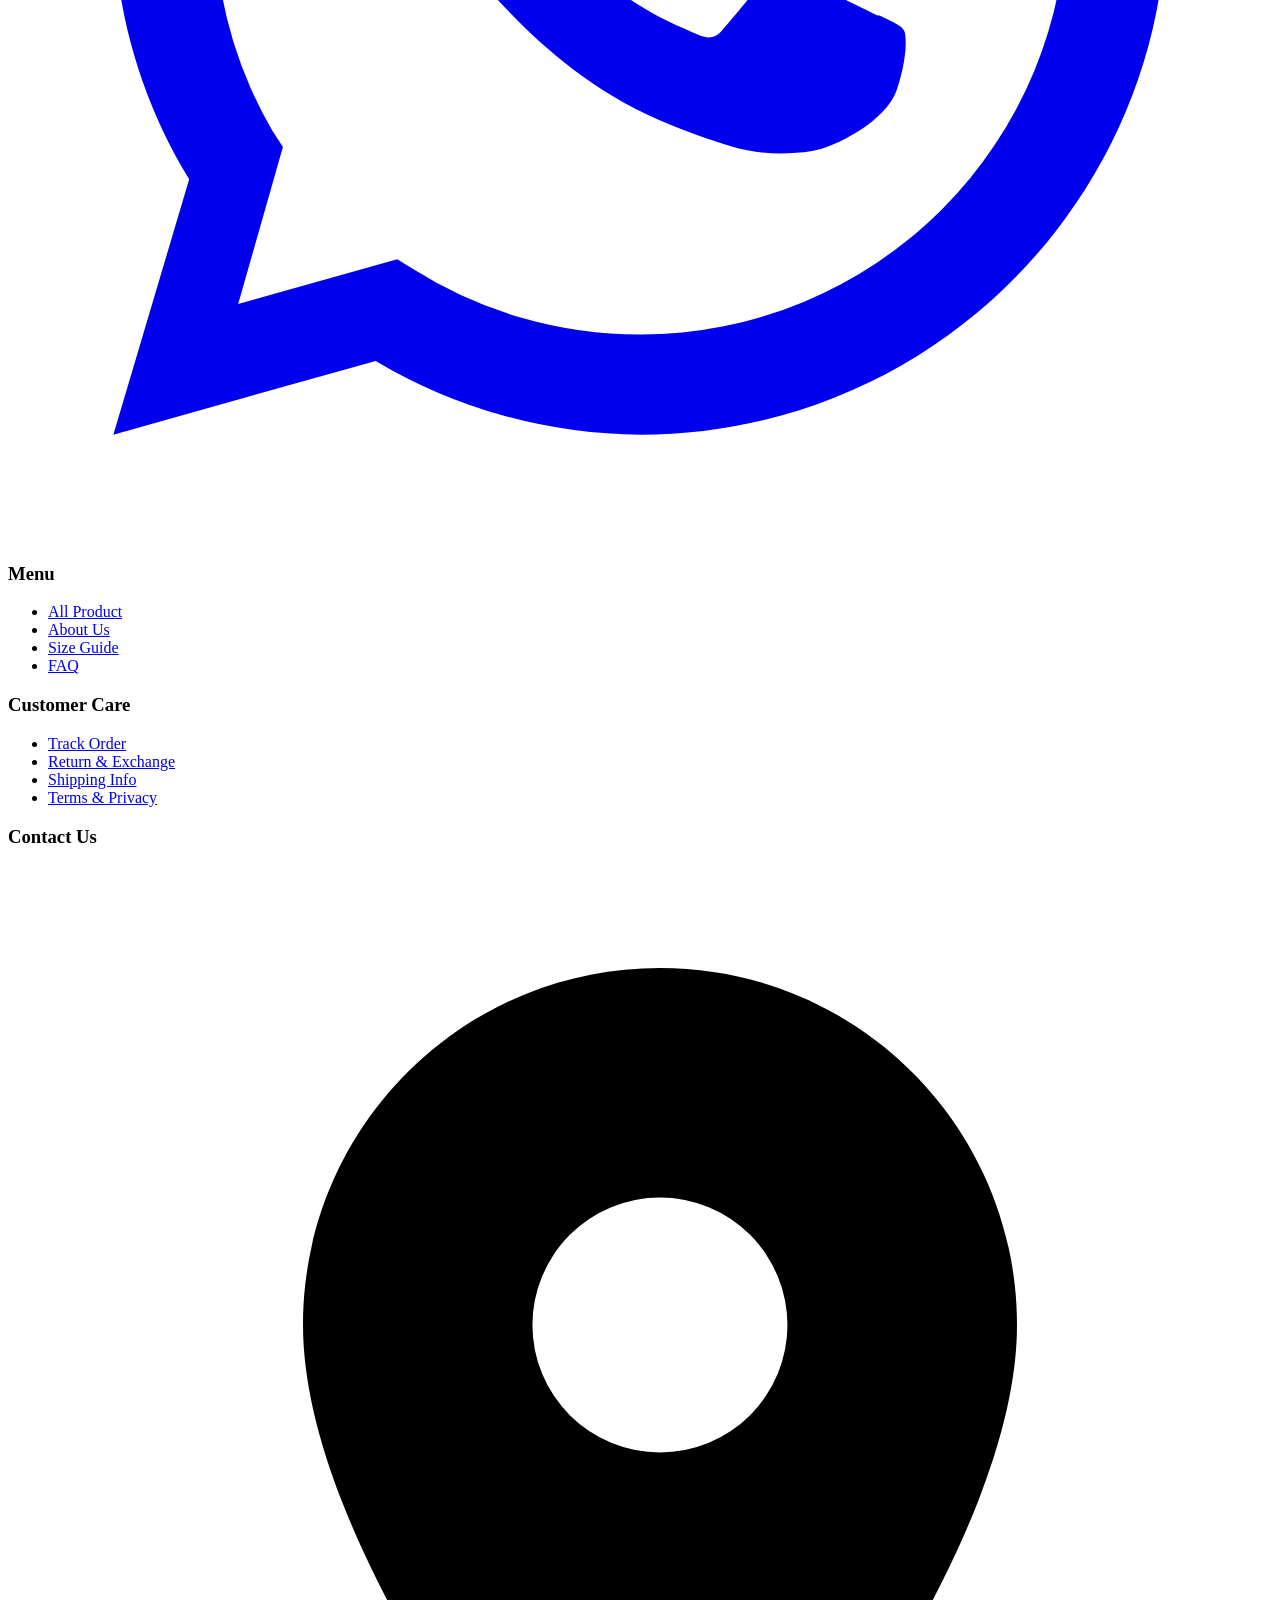
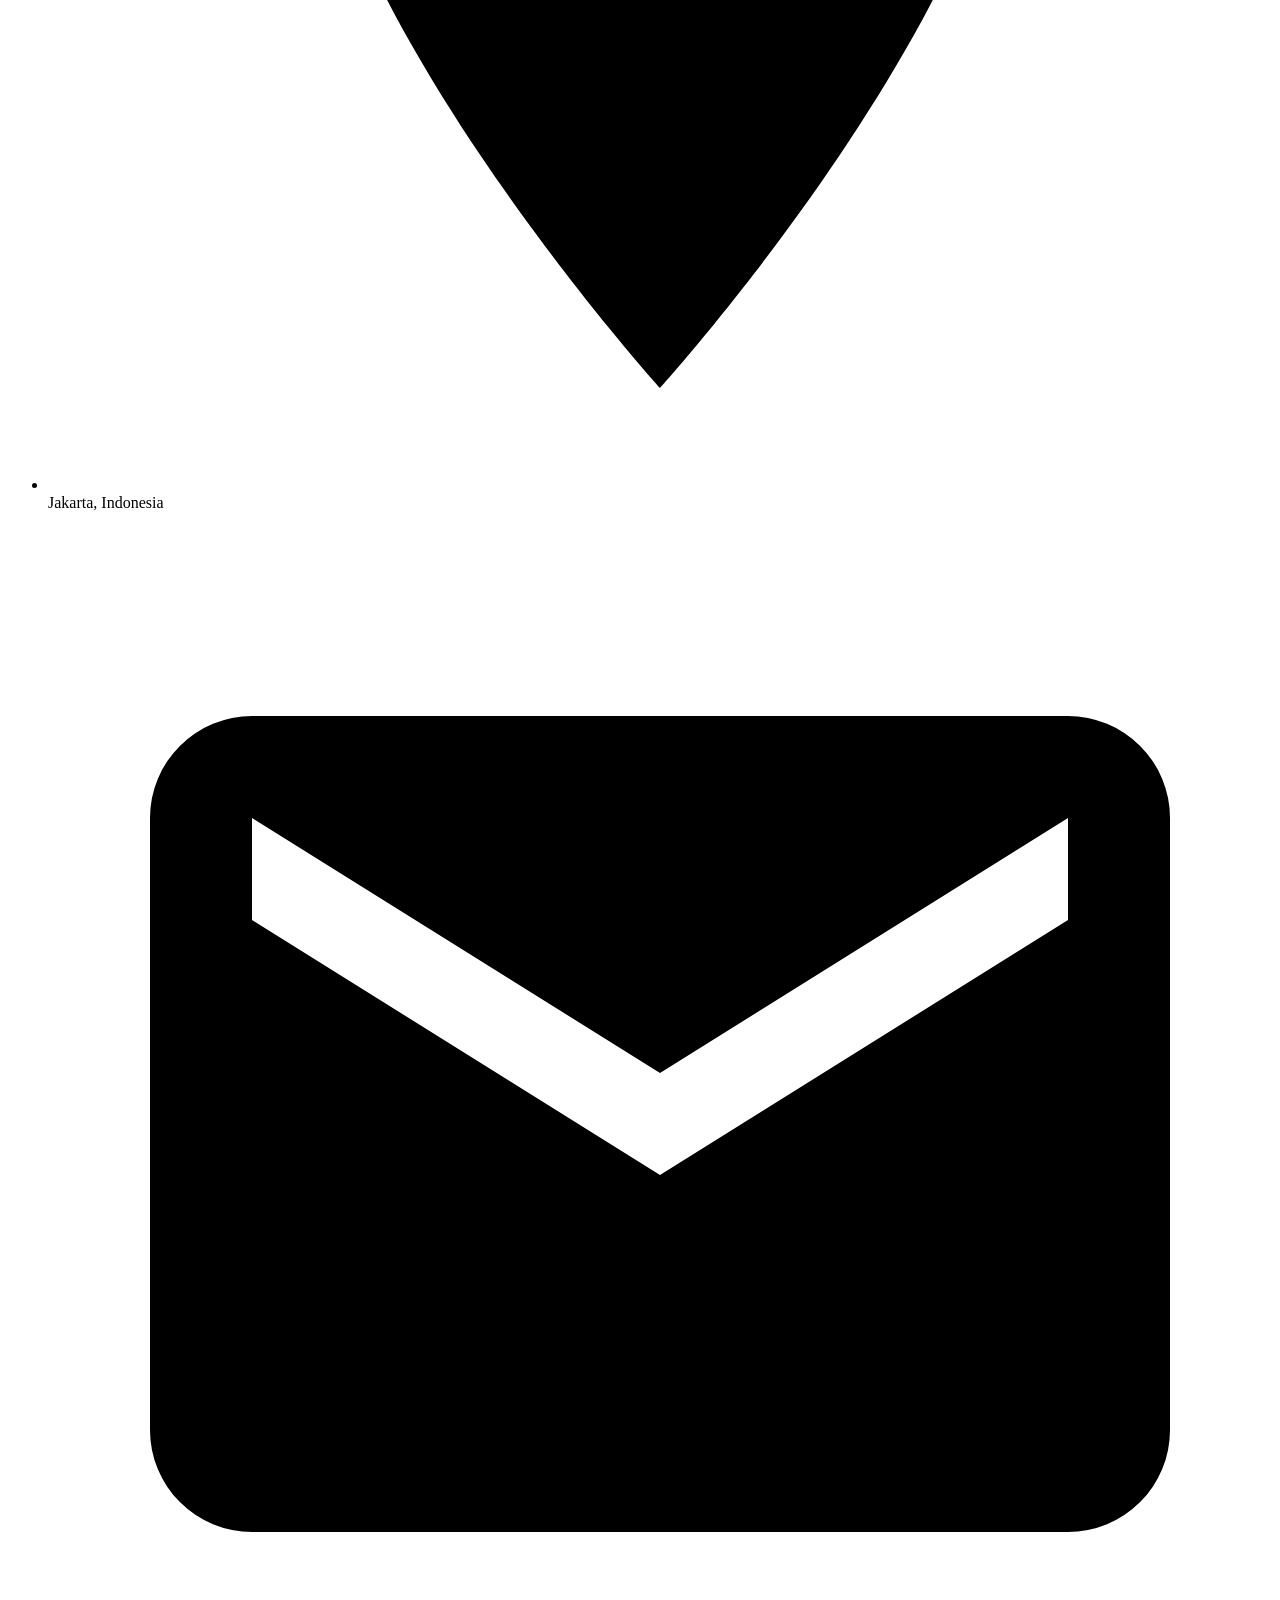
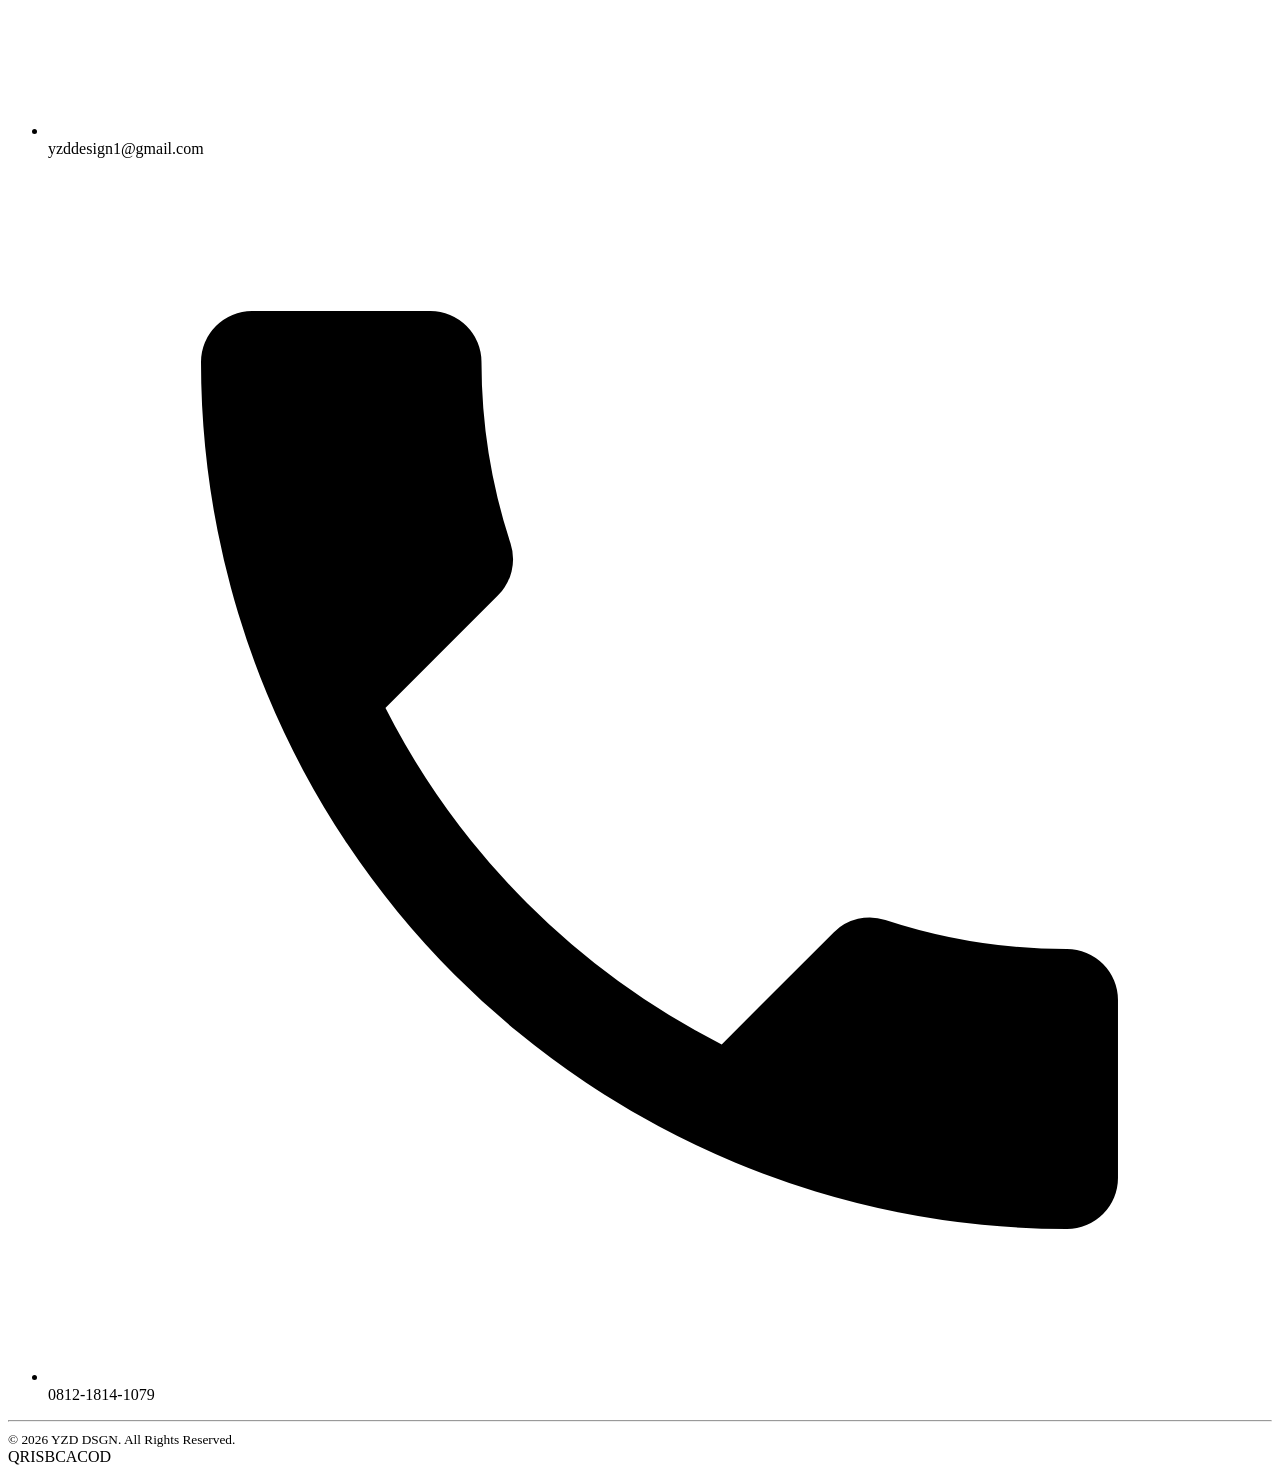
==== commit 54397077: "kontol" ====
--- a/index.html
+++ b/index.html
@@ -4,8 +4,14 @@
 <head>
     <meta charset="UTF-8">
     <meta name="viewport" content="width=device-width, initial-scale=1.0">
-    <link rel="stylesheet" href="https://yzddsgn.github.io/assets/css/style.css">
+    <link rel="stylesheet" href="https://yzddsgn.biz.id/assets/css/style.css">
     <title>YZD DSGN | Streetwear</title>
+    <meta name="description"
+        content="YZD DSGN — Graphic design, streetwear T-shirt designs, posters, and creative projects.">
+    <meta name="google-site-verification" content="G9wWB4eo4XukkVkDz7IXv2fbXNtvKYiAn80LppbZPgI" />
+    <meta name="robots" content="index, follow">
+    <link rel="canonical" href="https://yzddsgn.biz.id/">
+    <link rel="icon" type="image/png" href="https://yzddsgn.biz.id/assets/icon/YZD LOGO.jpg">
 
     <link
         href="https://fonts.googleapis.com/css2?family=Anton&family=Montserrat:wght@400;500;600;700;800;900&display=swap"
@@ -17,39 +23,37 @@
     <header>
         <div class="nav">
             <div class="toggle" onclick="toggleMenu()">
-                <img src="https://yzddsgn.github.io/assets/icon/MENU.png">
+                <img src="https://yzddsgn.biz.id/assets/icon/MENU.png">
             </div>
             <div class="logo">
-                <img src="https://yzddsgn.github.io/assets/icon/LOGO.png" alt="YZD DSGN">
+                <img src="https://yzddsgn.biz.id/assets/icon/LOGO.png" alt="YZD DSGN">
             </div>
 
             <div class="menu" id="menu">
                 <button class="menu-close" onclick="toggleMenu()" aria-label="Close menu">
-                    <img src="https://yzddsgn.github.io/assets/icon/CLOSE.png" alt="Close">
+                    <img src="https://yzddsgn.biz.id/assets/icon/CLOSE.png" alt="Close">
                 </button>
-                <a href="https://yzddsgn.github.io/home/" id="active">Home</a>
+                <a href="https://yzddsgn.biz.id/home/" id="active">Home</a>
                 <details class="menu-group">
                     <summary>
                         Product
-                        <img class="menu-group-icon icon-plus" src="https://yzddsgn.github.io/assets/icon/PLUS.png"
-                            alt="">
-                        <img class="menu-group-icon icon-minus" src="https://yzddsgn.github.io/assets/icon/MINUS.png"
+                        <img class="menu-group-icon icon-plus" src="https://yzddsgn.biz.id/assets/icon/PLUS.png" alt="">
+                        <img class="menu-group-icon icon-minus" src="https://yzddsgn.biz.id/assets/icon/MINUS.png"
                             alt="">
                     </summary>
                     <div class="menu-submenu">
-                        <a href="https://yzddsgn.github.io/collections/all-product/">All Product</a>
-                        <a href="https://yzddsgn.github.io/collections/all-t-shirt/">T-Shirt</a>
-                        <a href="https://yzddsgn.github.io/collections/poster/">Poster</a>
-                        <a href="https://yzddsgn.github.io/collections/mug/">Mug</a>
+                        <a href="https://yzddsgn.biz.id/collections/all-product/">All Product</a>
+                        <a href="https://yzddsgn.biz.id/collections/all-t-shirt/">T-Shirt</a>
+                        <a href="https://yzddsgn.biz.id/collections/poster/">Poster</a>
+                        <a href="https://yzddsgn.biz.id/collections/mug/">Mug</a>
                     </div>
                 </details>
                 <a href="#">Blogs</a>
                 <details class="menu-group">
                     <summary>
                         Info
-                        <img class="menu-group-icon icon-plus" src="https://yzddsgn.github.io/assets/icon/PLUS.png"
-                            alt="">
-                        <img class="menu-group-icon icon-minus" src="https://yzddsgn.github.io/assets/icon/MINUS.png"
+                        <img class="menu-group-icon icon-plus" src="https://yzddsgn.biz.id/assets/icon/PLUS.png" alt="">
+                        <img class="menu-group-icon icon-minus" src="https://yzddsgn.biz.id/assets/icon/MINUS.png"
                             alt="">
                     </summary>
                     <div class="menu-submenu">
@@ -58,21 +62,21 @@
                     </div>
                 </details>
                 <button id="logoutBtn mm" class="auth-btn hidden">
-                    <img src="https://yzddsgn.github.io/assets/icon/LOGOUT.png">
+                    <img src="https://yzddsgn.biz.id/assets/icon/LOGOUT.png">
                 </button>
             </div>
 
             <div class="nav-actions">
-                <a href="https://yzddsgn.github.io/cart/">
+                <a href="https://yzddsgn.biz.id/cart/">
                     <div class="cart">
-                        <img src="https://yzddsgn.github.io/assets/icon/CART.png">
+                        <img src="https://yzddsgn.biz.id/assets/icon/CART.png">
                     </div>
                 </a>
-                <a href="https://yzddsgn.github.io/login/" id="loginBtn" class="auth-btn">
-                    <img src="https://yzddsgn.github.io/assets/icon/LOGIN.png">
+                <a href="https://yzddsgn.biz.id/login/" id="loginBtn" class="auth-btn">
+                    <img src="https://yzddsgn.biz.id/assets/icon/LOGIN.png">
                 </a>
                 <button id="logoutBtn" class="auth-btn hidden">
-                    <img src="https://yzddsgn.github.io/assets/icon/LOGOUT.png">
+                    <img src="https://yzddsgn.biz.id/assets/icon/LOGOUT.png">
                 </button>
             </div>
         </div>
@@ -123,7 +127,7 @@
 
             <div class="grid">
                 <div class="card graphic">
-                    <img src="https://yzddsgn.github.io/assets1/product/tshirt/بروحـــــي فتـــــاة (T-SHIRT).jpg">
+                    <img src="https://yzddsgn.biz.id/assets1/product/tshirt/بروحـــــي فتـــــاة (T-SHIRT).jpg">
                     <div class="info">
                         <div class="tag">GRAPHIC</div>
                         <h3>بروحـــــي فتـــــاة</h3>
@@ -135,7 +139,7 @@
                 </div>
 
                 <div class="card deathcore">
-                    <img src="https://yzddsgn.github.io/assets1/product/tshirt/DEATH DEMANDS REVENGE 001 (T-SHIRT).jpg">
+                    <img src="https://yzddsgn.biz.id/assets1/product/tshirt/DEATH DEMANDS REVENGE 001 (T-SHIRT).jpg">
                     <div class="info">
                         <div class="tag">DEATHCORE</div>
                         <h3>Death Demands Revenge 001</h3>
@@ -147,7 +151,7 @@
                 </div>
 
                 <div class="card hardcore">
-                    <img src="https://yzddsgn.github.io/assets1/product/tshirt/HARDCORE TODAY 001 (T-SHIRT).jpg">
+                    <img src="https://yzddsgn.biz.id/assets1/product/tshirt/HARDCORE TODAY 001 (T-SHIRT).jpg">
                     <div class="info">
                         <div class="tag">HARDCORE</div>
                         <h3>Hardcore Today 001</h3>
@@ -159,7 +163,7 @@
                 </div>
 
                 <div class="card graphic">
-                    <img src="https://yzddsgn.github.io/assets1/product/tshirt/FUTURE GRAPHIC DESIGNER (T-SHIRT).jpg">
+                    <img src="https://yzddsgn.biz.id/assets1/product/tshirt/FUTURE GRAPHIC DESIGNER (T-SHIRT).jpg">
                     <div class="info">
                         <div class="tag">GRAPHIC</div>
                         <h3>Future Graphic Desginer</h3>
@@ -171,7 +175,7 @@
                 </div>
 
                 <div class="card citymap">
-                    <img src="https://yzddsgn.github.io/assets1/product/tshirt/BANDUNG V.1 (T-SHIRT).jpg">
+                    <img src="https://yzddsgn.biz.id/assets1/product/tshirt/BANDUNG V.1 (T-SHIRT).jpg">
                     <div class="info">
                         <div class="tag">CITY MAP</div>
                         <h3>Bandung</h3>
@@ -183,7 +187,7 @@
                 </div>
 
                 <div class="card citymap">
-                    <img src="https://yzddsgn.github.io/assets1/product/tshirt/CAIRO V.1 (T-SHIRT).jpg">
+                    <img src="https://yzddsgn.biz.id/assets1/product/tshirt/CAIRO V.1 (T-SHIRT).jpg">
                     <div class="info">
                         <div class="tag">CITY MAP</div>
                         <h3>Cairo</h3>
@@ -195,7 +199,7 @@
                 </div>
 
                 <div class="card citymap">
-                    <img src="https://yzddsgn.github.io/assets1/product/tshirt/GARUT V.1 (T-SHIRT).jpg">
+                    <img src="https://yzddsgn.biz.id/assets1/product/tshirt/GARUT V.1 (T-SHIRT).jpg">
                     <div class="info">
                         <div class="tag">CITY MAP</div>
                         <h3>Garut</h3>
@@ -207,7 +211,7 @@
                 </div>
 
                 <div class="card graphic">
-                    <img src="https://yzddsgn.github.io/assets1/product/tshirt/LELES STATION (T-SHIRT).jpg">
+                    <img src="https://yzddsgn.biz.id/assets1/product/tshirt/LELES STATION (T-SHIRT).jpg">
                     <div class="info">
                         <div class="tag">GRAPHIC</div>
                         <h3>Leles Station</h3>
@@ -220,7 +224,7 @@
 
                 <div class="card graphic">
                     <img
-                        src="https://yzddsgn.github.io/assets1/product/tshirt/جاكرتــــــا بقت مزعجــــــة أوي (T-SHIRT).jpg">
+                        src="https://yzddsgn.biz.id/assets1/product/tshirt/جاكرتــــــا بقت مزعجــــــة أوي (T-SHIRT).jpg">
                     <div class="info">
                         <div class="tag">GRAPHIC</div>
                         <h3>جاكرتــــــا بقت مزعجــــــة أوي</h3>
@@ -232,7 +236,7 @@
                 </div>
 
                 <div class="card graphic">
-                    <img src="https://yzddsgn.github.io/assets1/product/tshirt/KATENGTREMAN (T-SHIRT).jpg">
+                    <img src="https://yzddsgn.biz.id/assets1/product/tshirt/KATENGTREMAN (T-SHIRT).jpg">
                     <div class="info">
                         <div class="tag">GRAPHIC</div>
                         <h3>Katengtreman</h3>
@@ -244,7 +248,7 @@
                 </div>
 
                 <div class="card graphic">
-                    <img src="https://yzddsgn.github.io/assets1/product/tshirt/امتـــــــى يعنـــــــي (T-SHIRT).jpg">
+                    <img src="https://yzddsgn.biz.id/assets1/product/tshirt/امتـــــــى يعنـــــــي (T-SHIRT).jpg">
                     <div class="info">
                         <div class="tag">GRAPHIC</div>
                         <h3>امتـــــــى يعنـــــــي</h3>
@@ -265,13 +269,13 @@
             <div class="blog-track">
                 <article class="blog-card">
                     <div class="blog-image">
-                        <img src="https://yzddsgn.github.io/assets1/product/model/model 1.jpg"
+                        <img src="https://yzddsgn.biz.id/assets1/product/model/model 1.jpg"
                             alt="Kolaborasi YZD X Komunitas Skate Bandung">
                     </div>
                     <div class="blog-body">
                         <span class="blog-label">Blogs</span>
                         <a
-                            href="https://yzddsgn.github.io/blogs/harmoni-tradisi-dan-modernitas-cerita-di-balik-desain-kaos-bandung/">
+                            href="https://yzddsgn.biz.id/blogs/harmoni-tradisi-dan-modernitas-cerita-di-balik-desain-kaos-bandung/">
                             <h3>Harmoni Tradisi & Modernitas: Cerita di Balik Desain Kaos "BANDUNG"</h3>
                         </a>
                         <a class="blog-ig" href="https://instagram.com/yzd_dsgn" target="_blank" rel="noopener">
@@ -399,7 +403,7 @@
                 <div class="footer-col">
                     <h3>Menu</h3>
                     <ul>
-                        <li><a href="https://yzddsgn.github.io/collections/all-product/">All Product</a></li>
+                        <li><a href="https://yzddsgn.biz.id/collections/all-product/">All Product</a></li>
                         <li><a href="#">About Us</a></li>
                         <li><a href="#">Size Guide</a></li>
                         <li><a href="#">FAQ</a></li>
@@ -455,12 +459,12 @@
         </div>
     </footer>
 
-    <script src="https://yzddsgn.github.io/assets/js/script.js"></script>
-    <script src="https://yzddsgn.github.io/assets/js/image-zoom.js"></script>
-    <script src="https://yzddsgn.github.io/assets/js/nav-hidden.js"></script>
-    <script type="module" src="https://yzddsgn.github.io/cart/js/cart.js"></script>
-    <script type="module" src="https://yzddsgn.github.io/login/js/auth.js"></script>
-    <script type="module" src="https://yzddsgn.github.io/login/js/navbar-auth.js"></script>
+    <script src="https://yzddsgn.biz.id/assets/js/script.js"></script>
+    <script src="https://yzddsgn.biz.id/assets/js/image-zoom.js"></script>
+    <script src="https://yzddsgn.biz.id/assets/js/nav-hidden.js"></script>
+    <script type="module" src="https://yzddsgn.biz.id/cart/js/cart.js"></script>
+    <script type="module" src="https://yzddsgn.biz.id/login/js/auth.js"></script>
+    <script type="module" src="https://yzddsgn.biz.id/login/js/navbar-auth.js"></script>
 
     <script>
         let scrollLockY = 0;
@@ -483,6 +487,16 @@
         }
     </script>
 
+    <script type="application/ld+json">
+        {
+        "@context": "https://schema.org",
+        "@type": "Organization",
+        "name": "YZD DSGN",
+        "url": "https://yzddsgn.biz.id/",
+        "logo": "https://yzddsgn.biz.id/assets/icon/YZD LOGO.jpg"
+        }
+    </script>
+
 </body>
 
 </html>
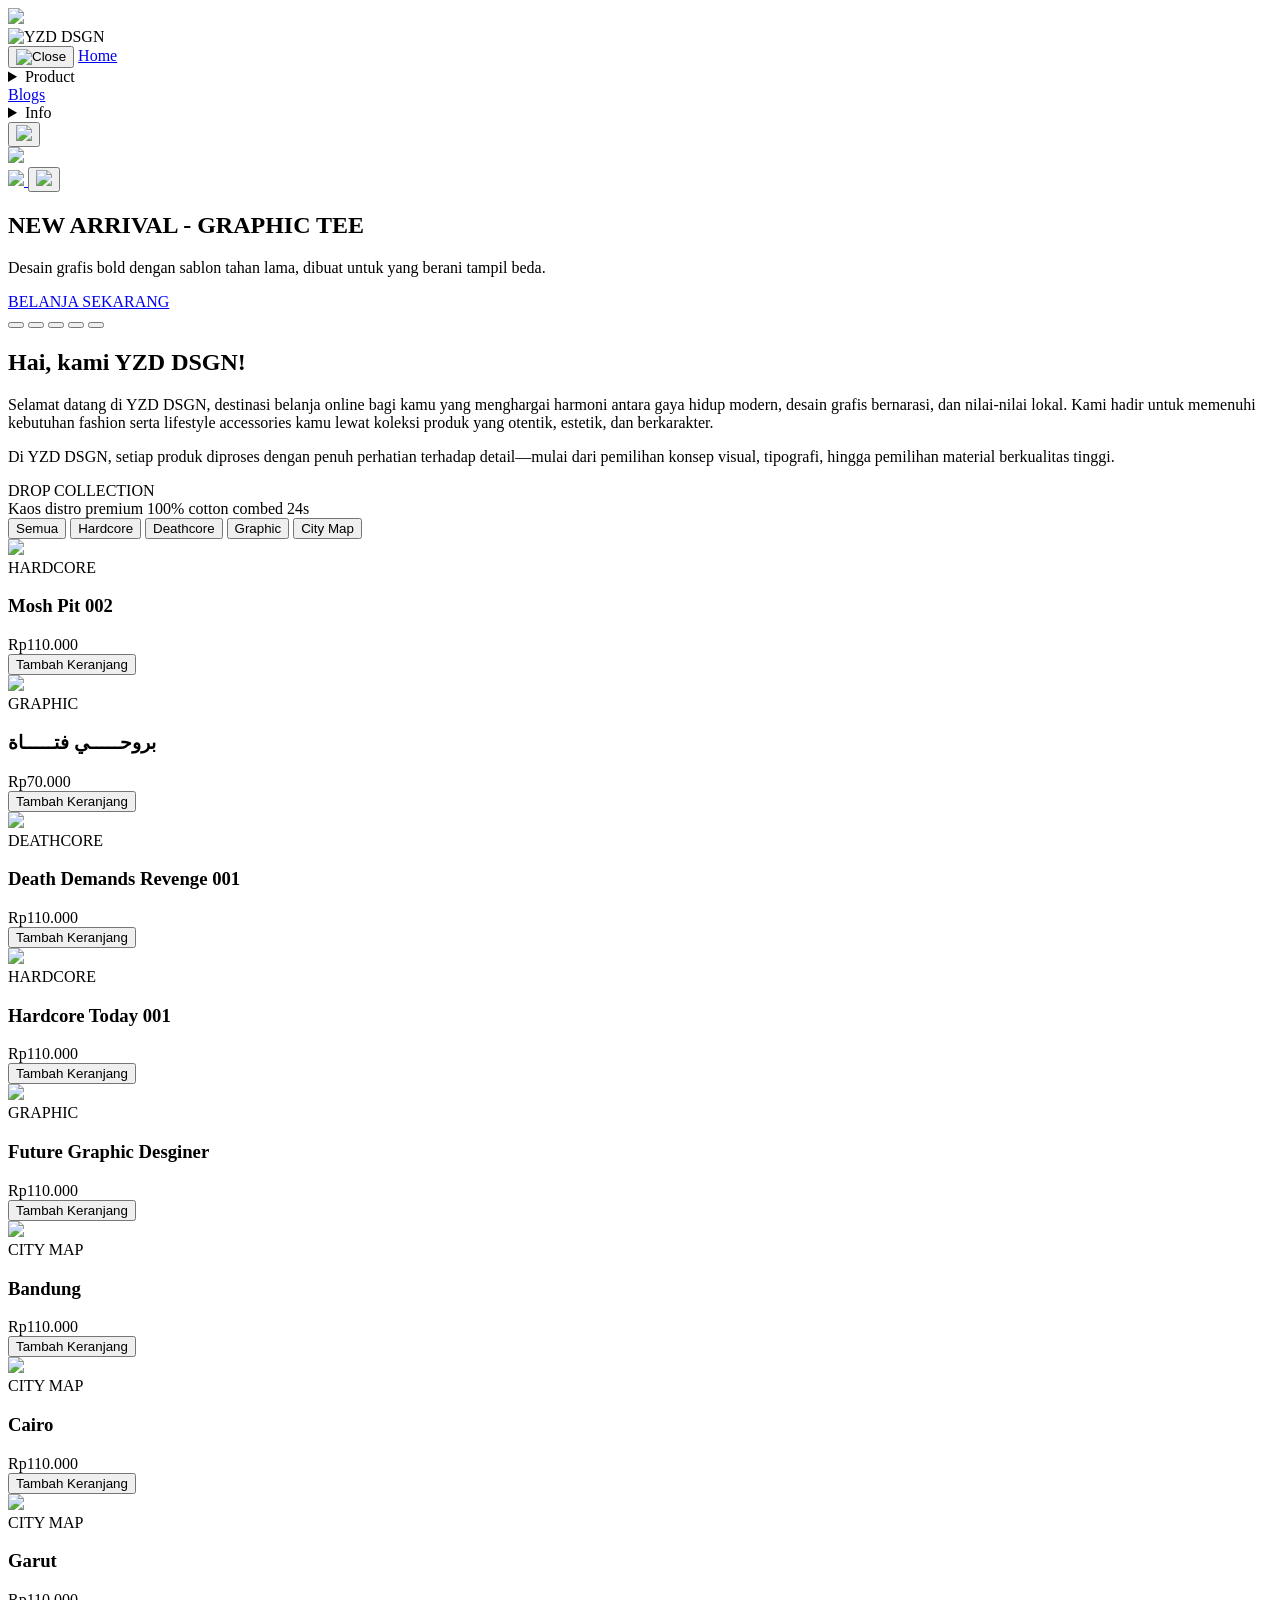
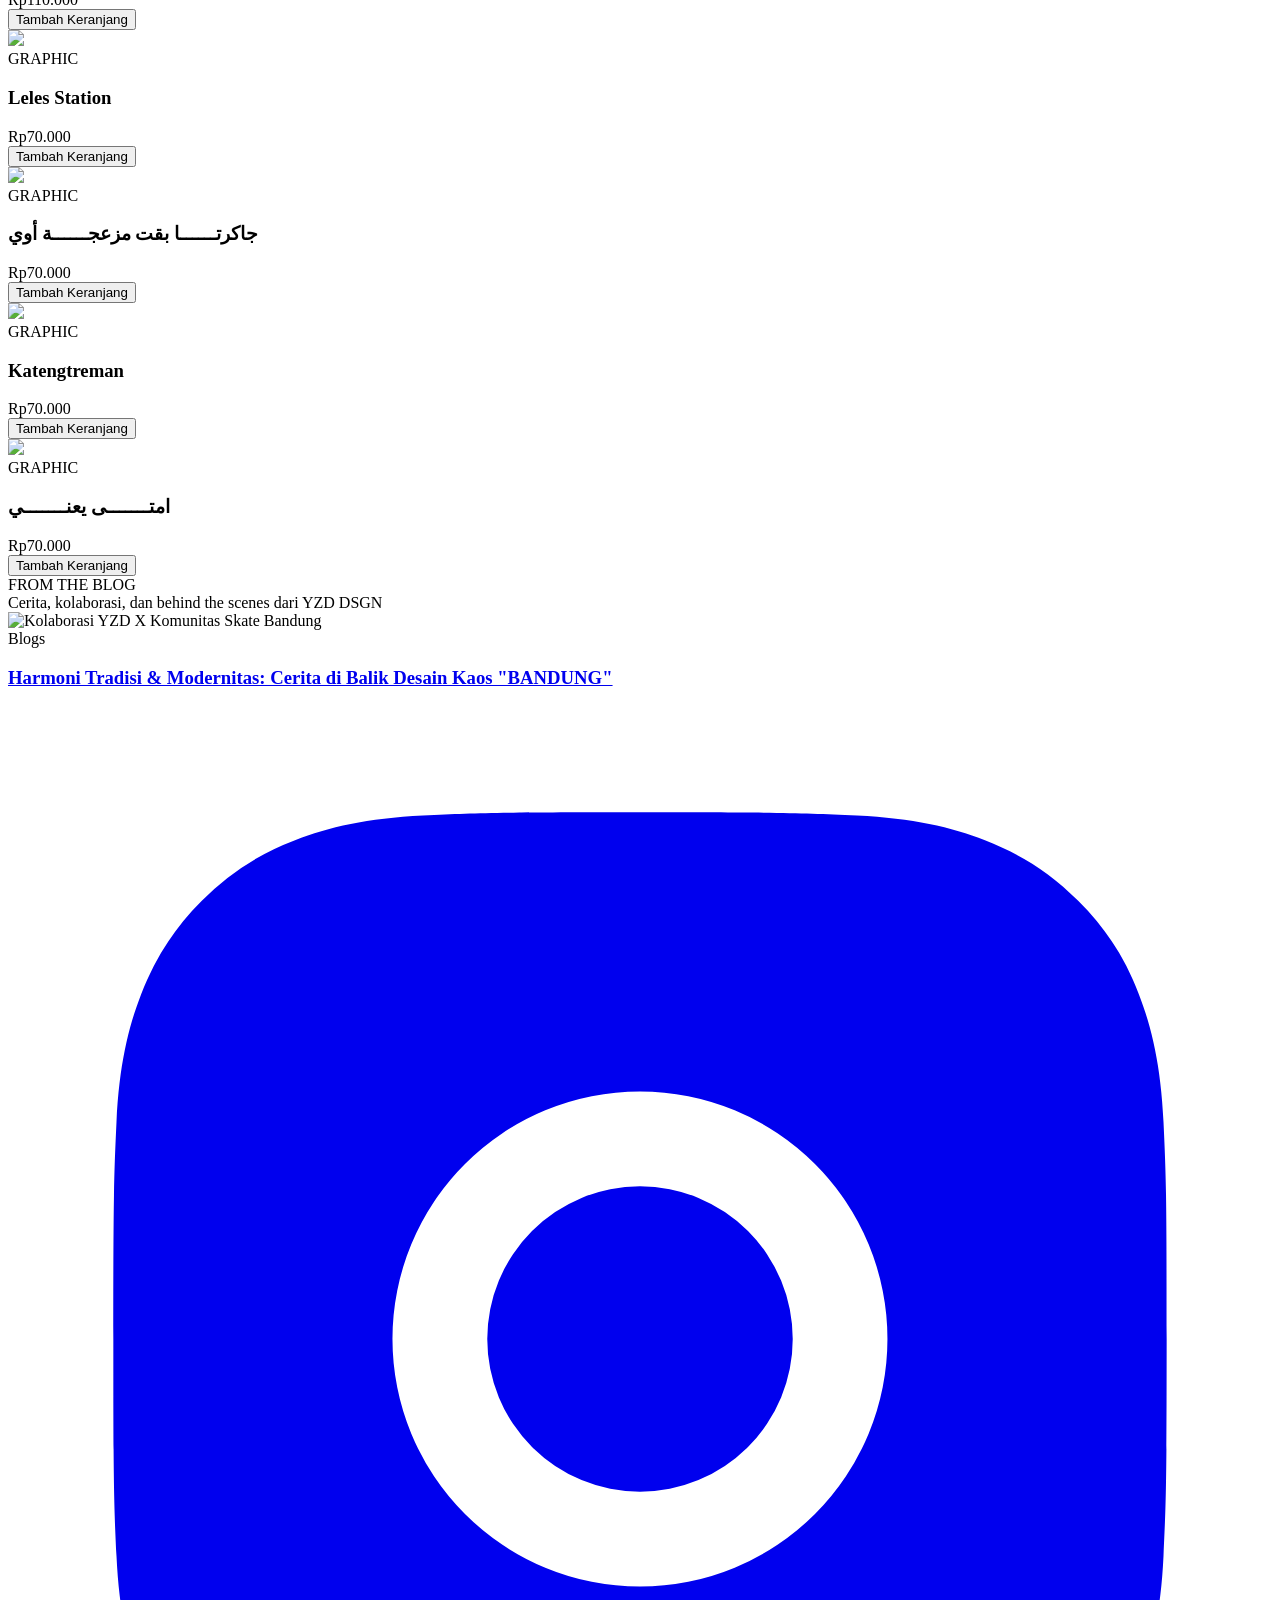
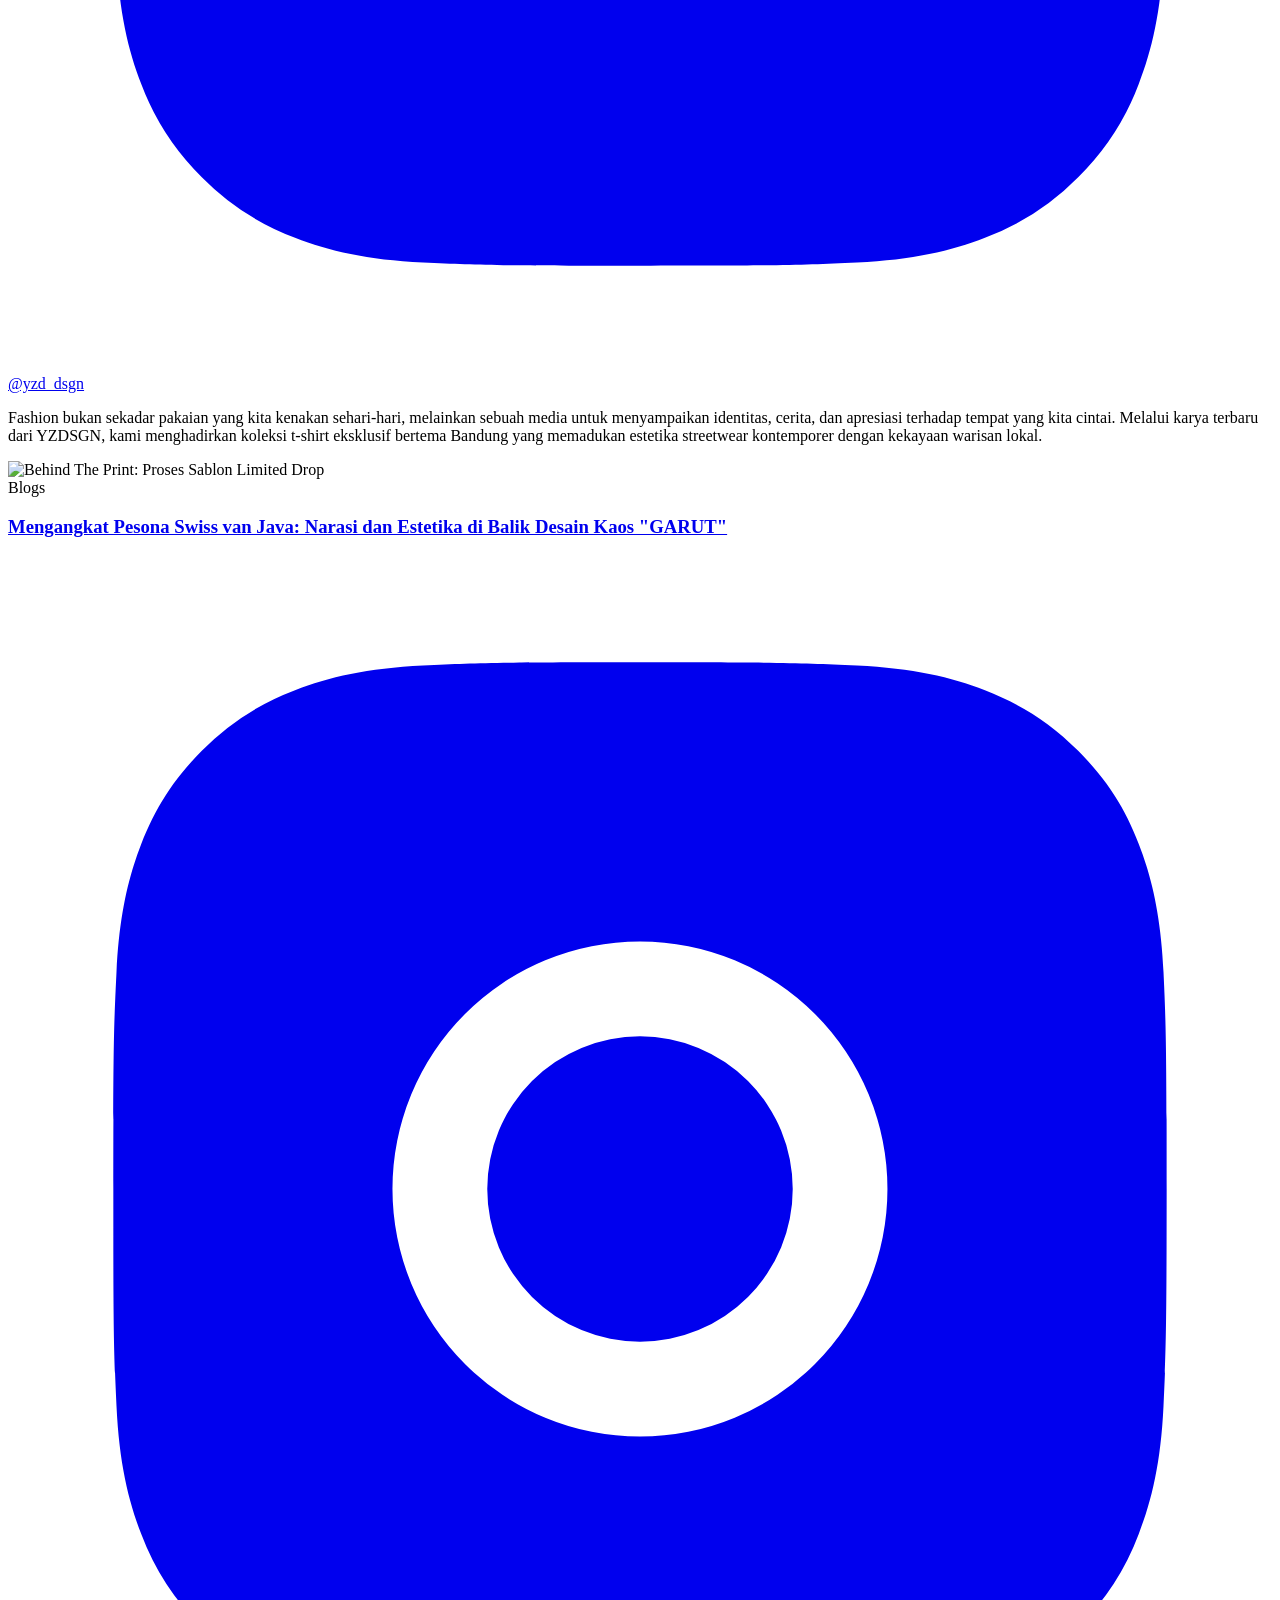
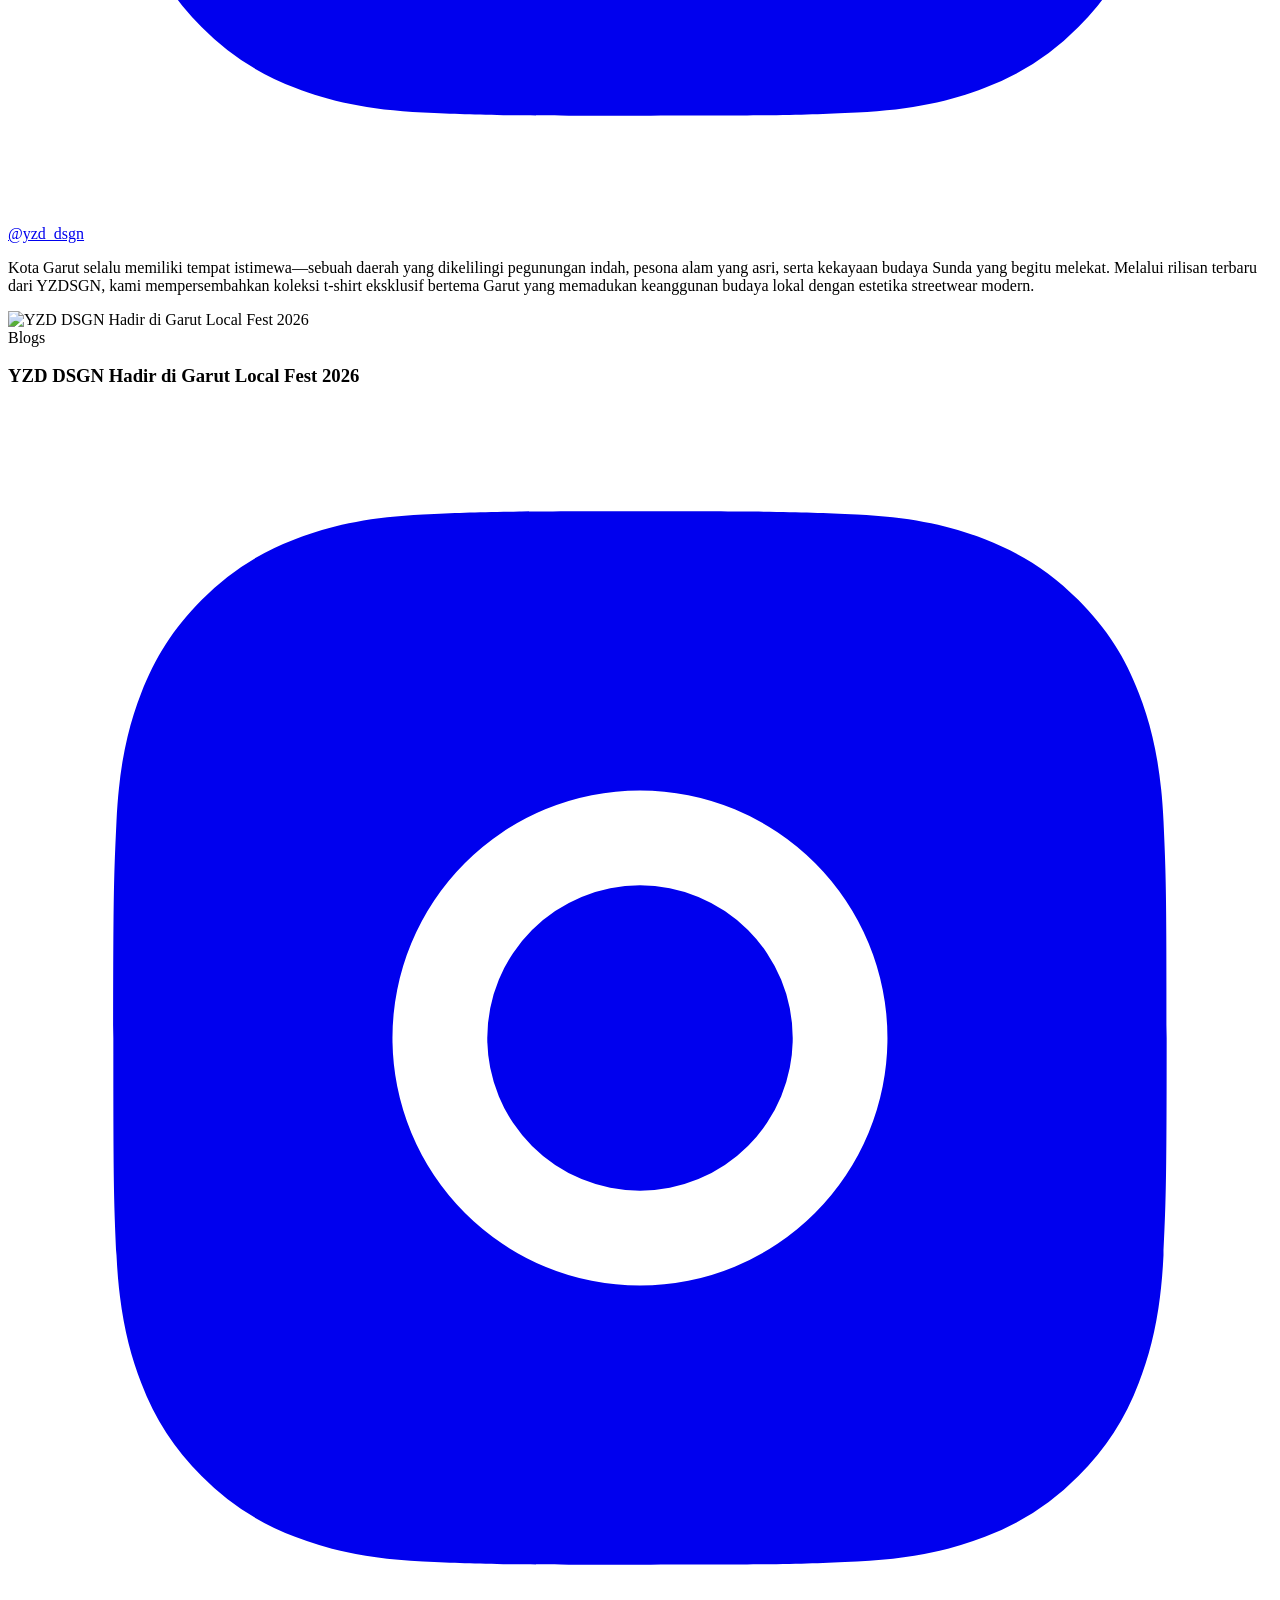
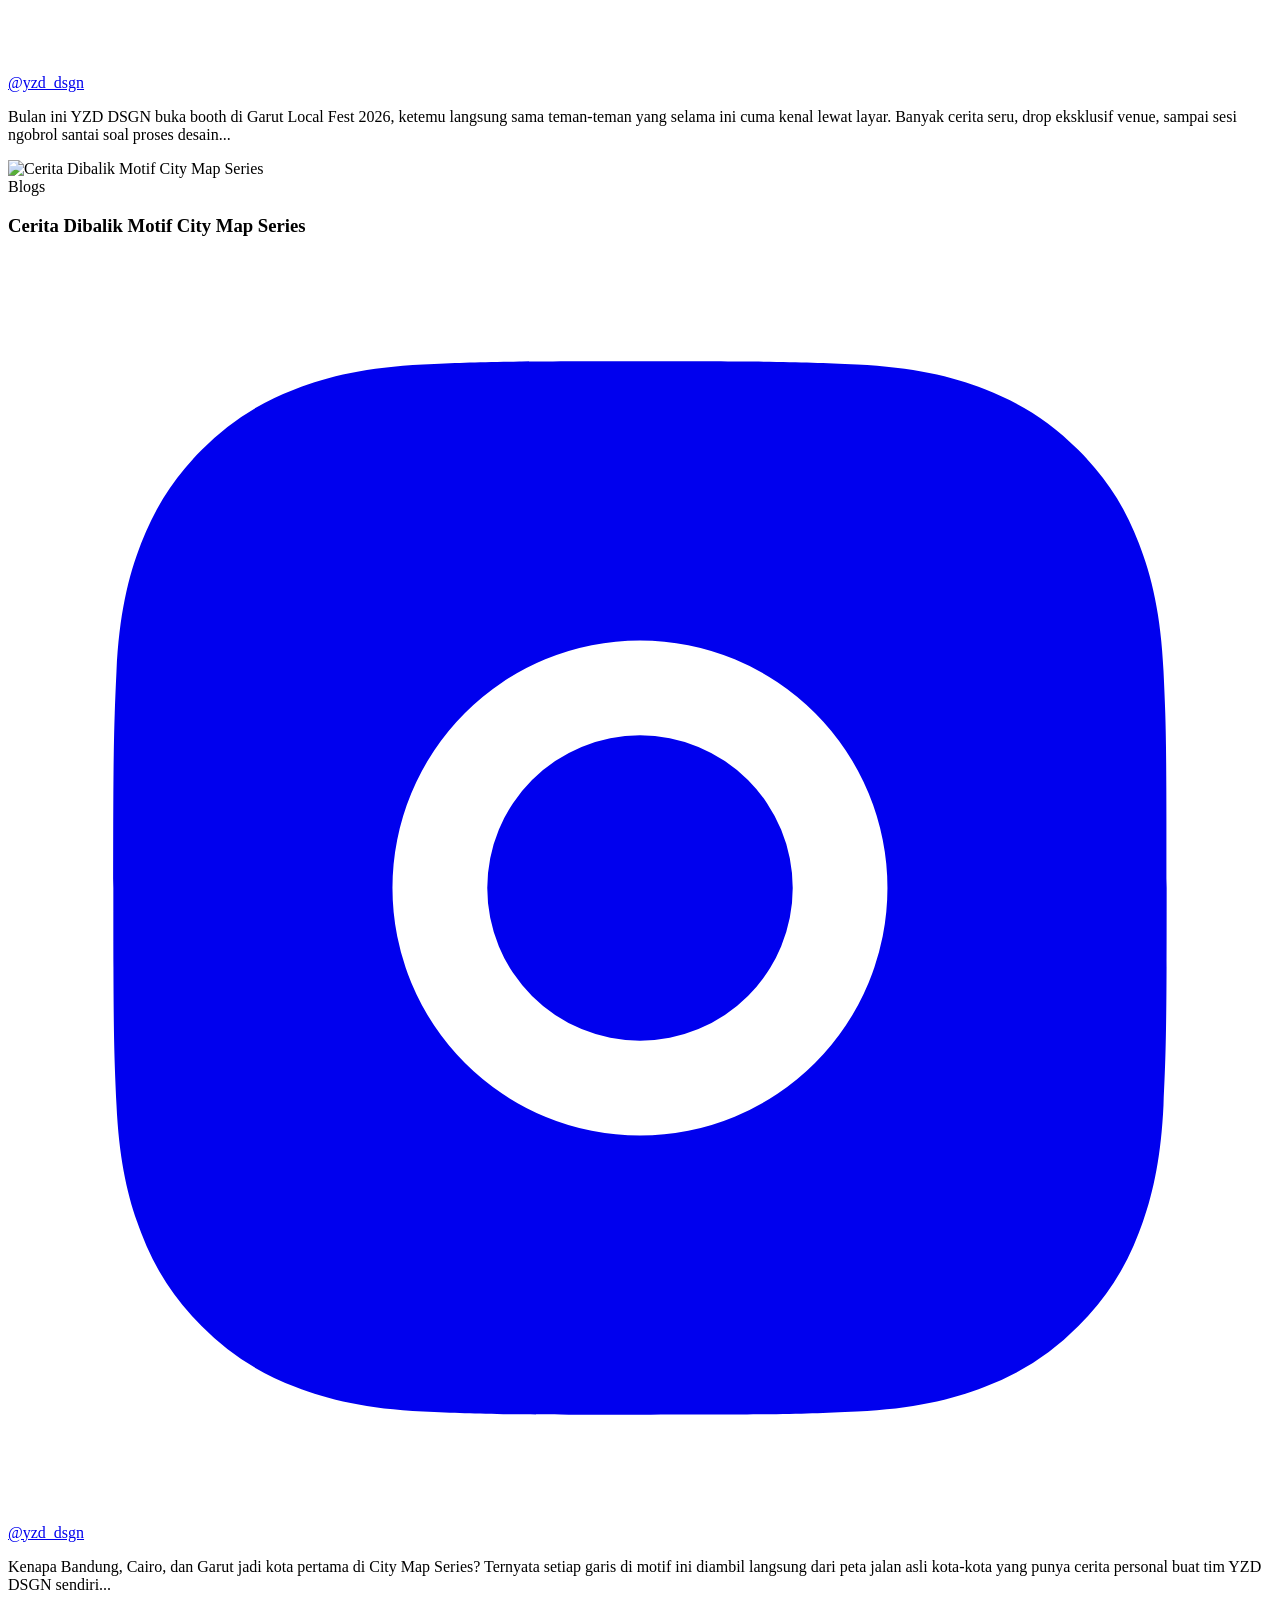
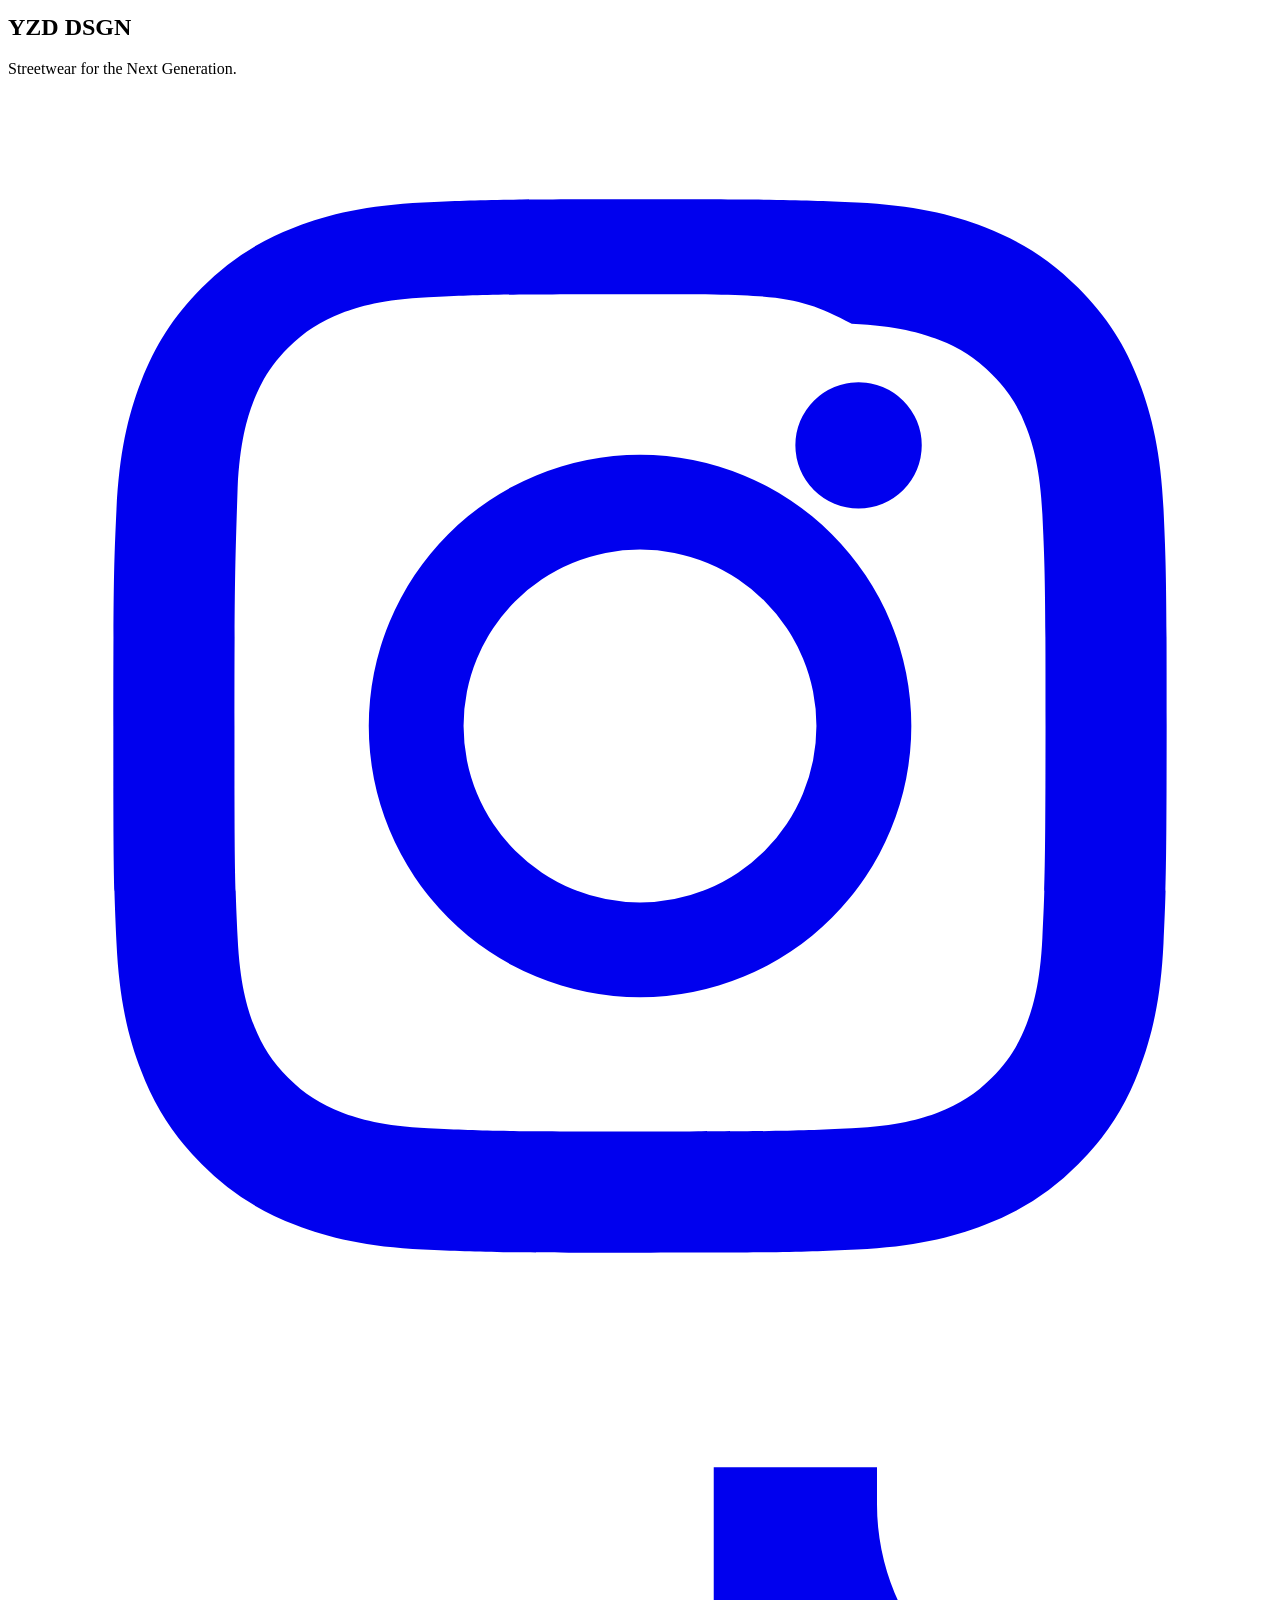
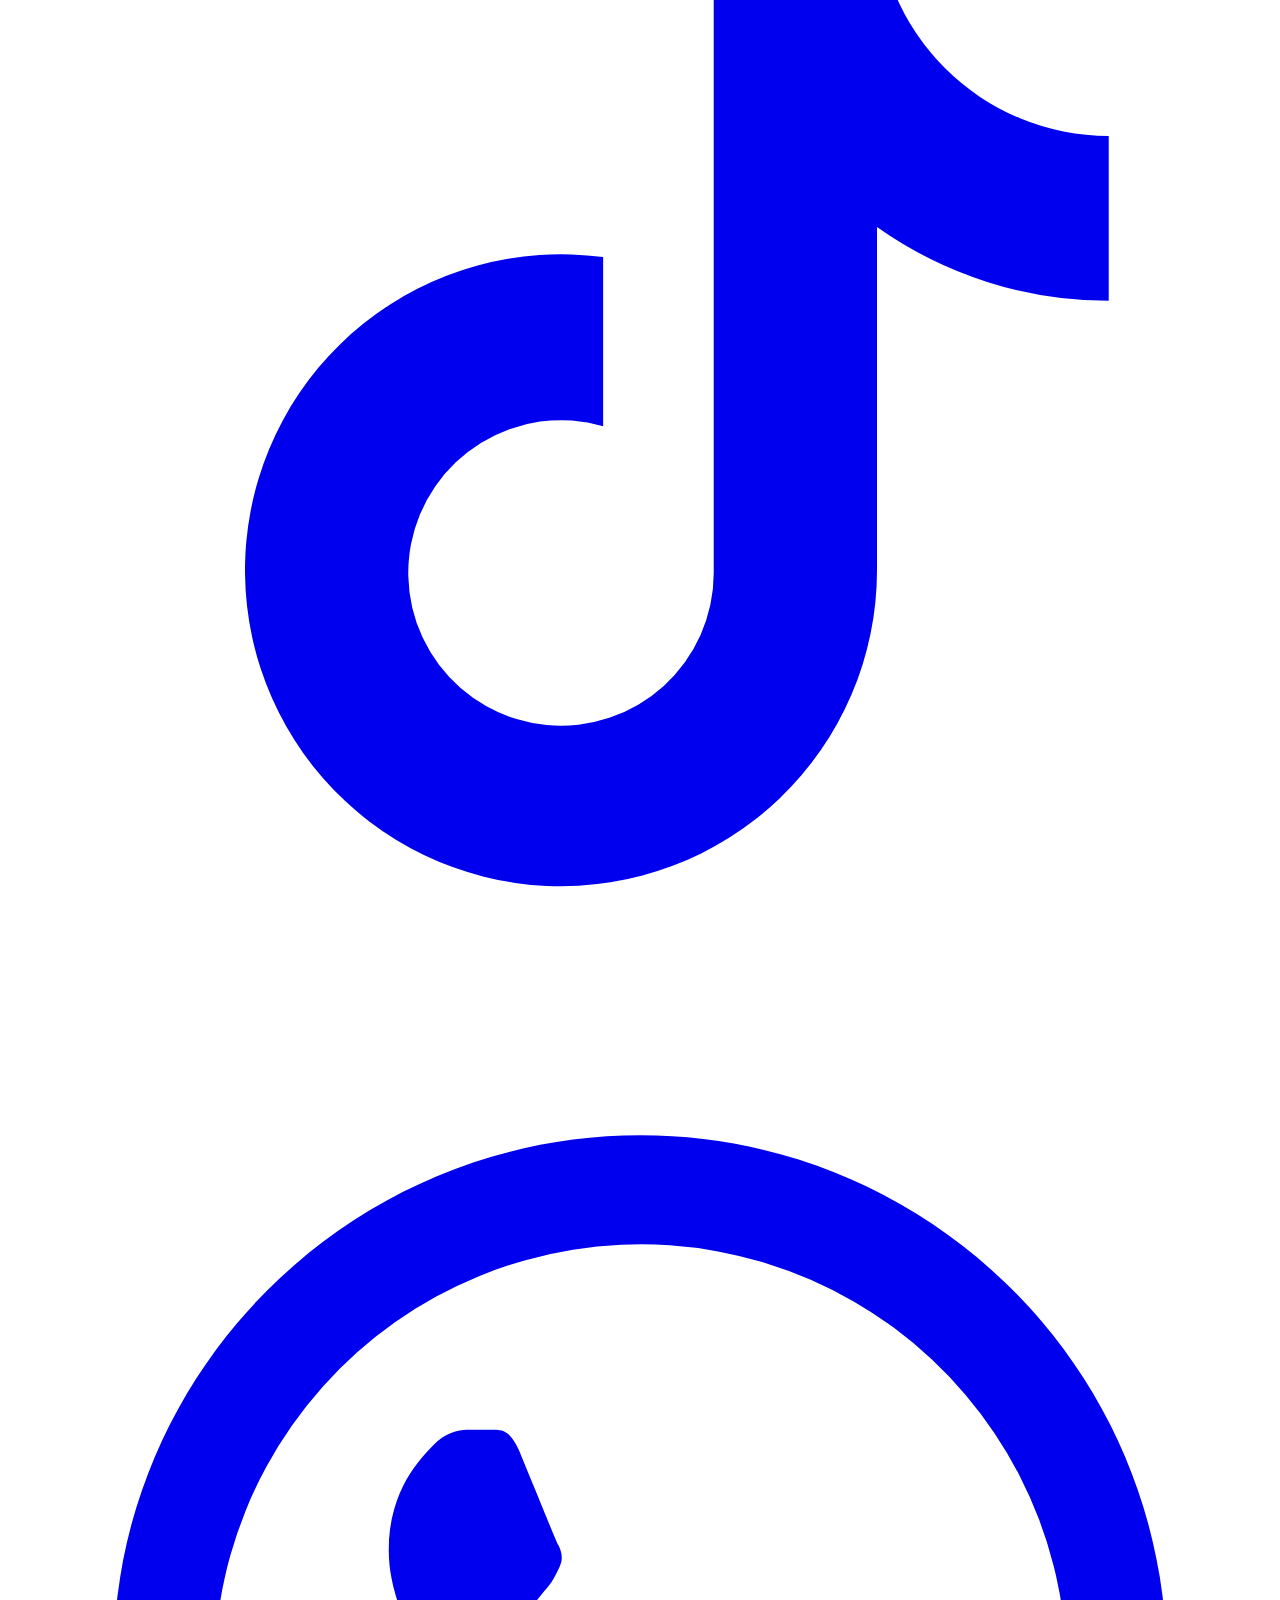
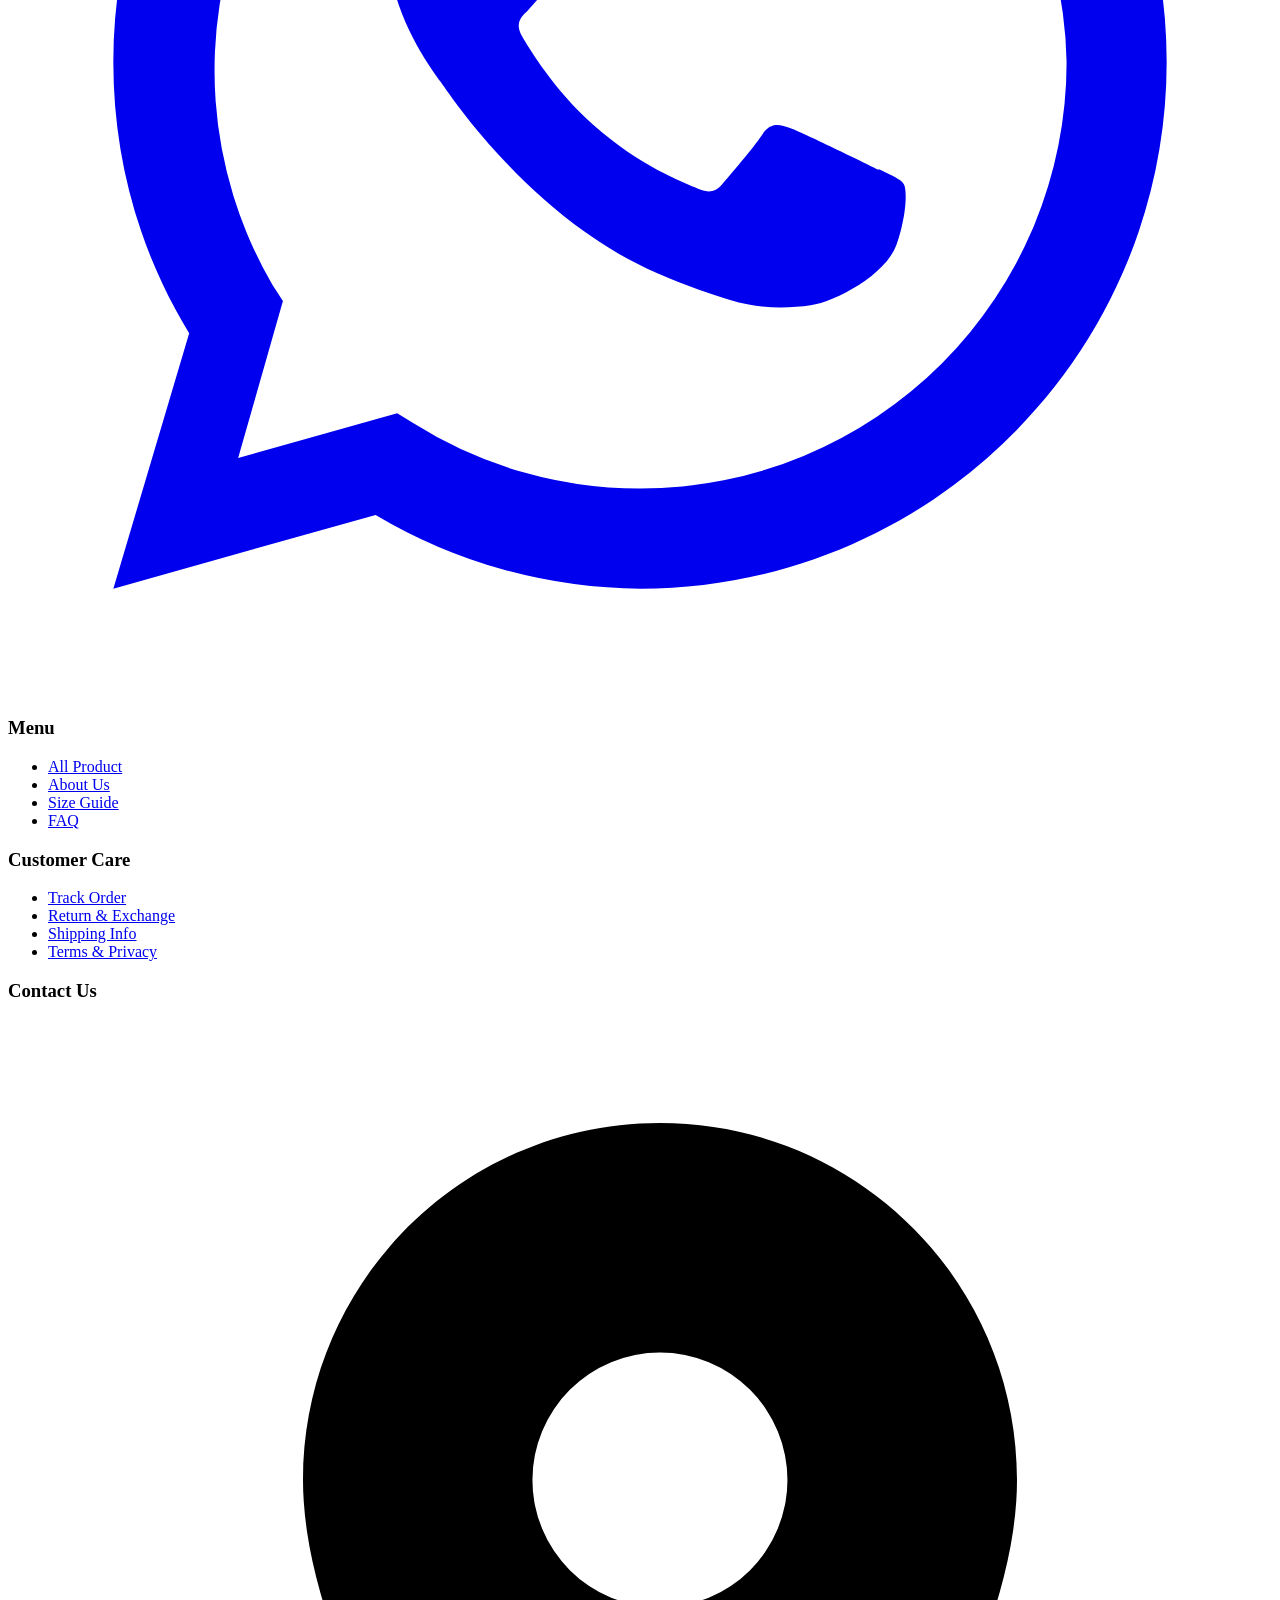
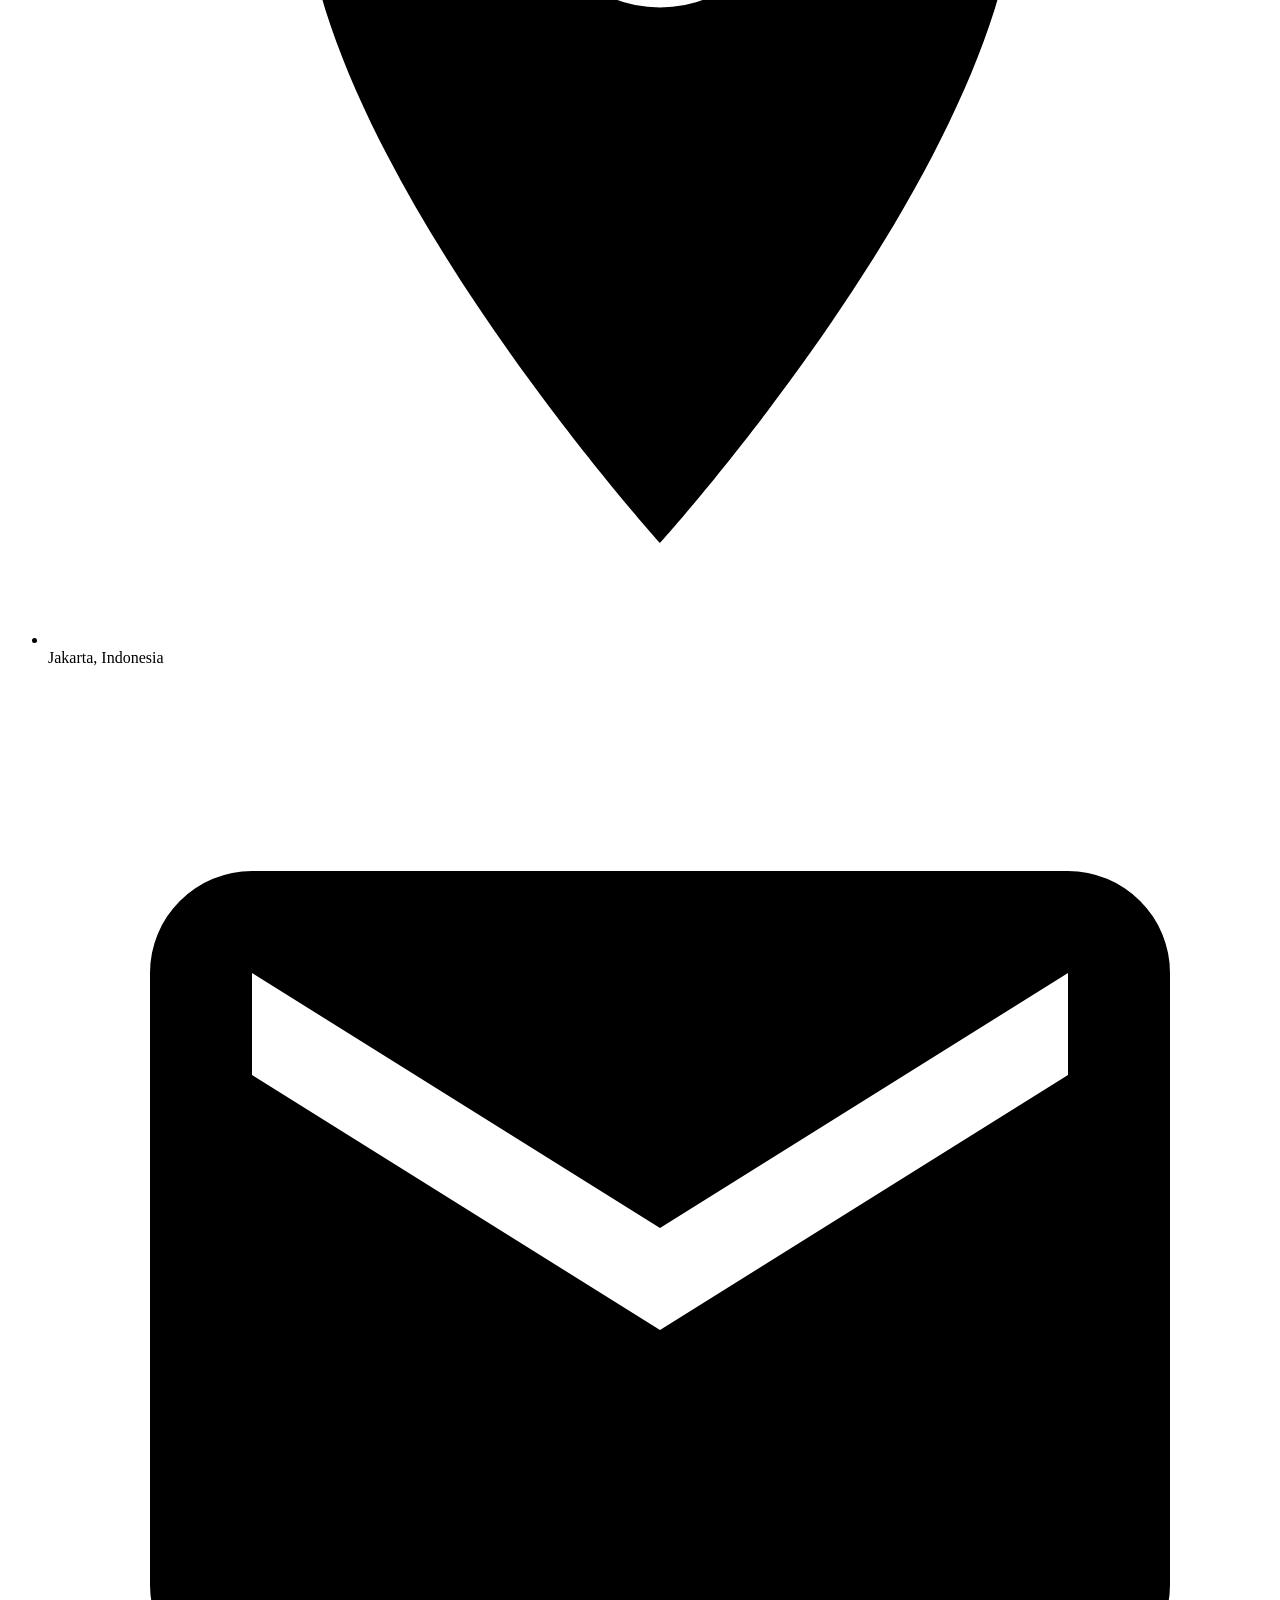
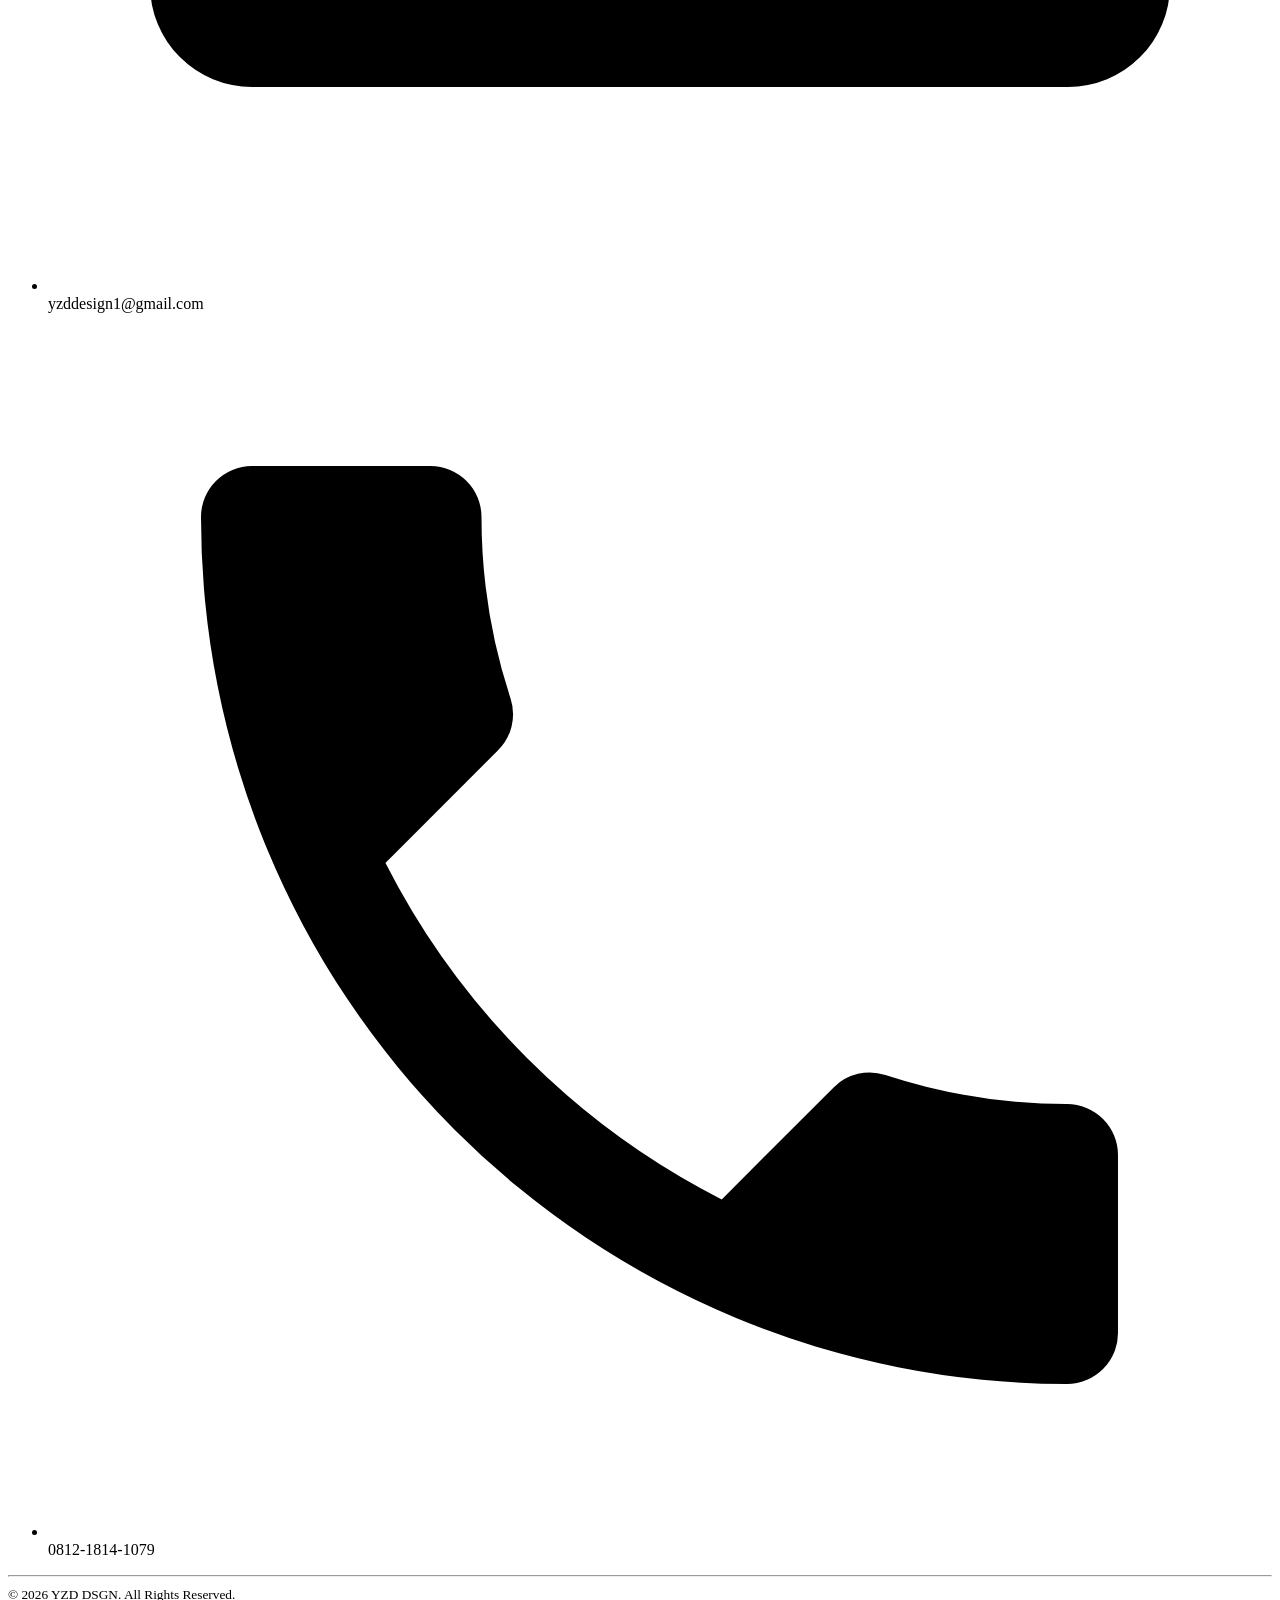
==== commit 2cea9cef: "home luar" ====
--- a/index.html
+++ b/index.html
@@ -95,6 +95,7 @@
                 <button class="hero-dot" data-slide="1"></button>
                 <button class="hero-dot" data-slide="2"></button>
                 <button class="hero-dot" data-slide="3"></button>
+                <button class="hero-dot" data-slide="4"></button>
             </div>
         </div>
 
@@ -102,12 +103,14 @@
             <div class="container hero-about-inner">
                 <h1>Hai, kami YZD DSGN!</h1>
                 <p>
-                    YZD DSGN adalah brand streetwear lokal yang menggabungkan desain minimal,
-                    budaya anak muda, dan kualitas bahan premium.
+                    Selamat datang di YZD DSGN, destinasi belanja online bagi kamu yang menghargai harmoni antara gaya
+                    hidup modern, desain grafis bernarasi, dan nilai-nilai lokal. Kami hadir untuk memenuhi kebutuhan
+                    fashion serta lifestyle accessories kamu lewat koleksi produk yang otentik, estetik, dan
+                    berkarakter.
                 </p>
                 <p>
-                    Setiap koleksi dibuat terbatas (limited drop) agar setiap produk terasa eksklusif.
-                    Cocok untuk dipakai nongkrong, riding, hingga daily outfit.
+                    Di YZD DSGN, setiap produk diproses dengan penuh perhatian terhadap detail—mulai dari pemilihan
+                    konsep visual, tipografi, hingga pemilihan material berkualitas tinggi.
                 </p>
             </div>
         </div>
@@ -126,6 +129,18 @@
             </div>
 
             <div class="grid">
+                <div class="card hardcore">
+                    <img src="https://yzddsgn.biz.id/assets1/product/tshirt/MOSH PIT 002 (T-SHIRT).jpg">
+                    <div class="info">
+                        <div class="tag">HARDCORE</div>
+                        <h3>Mosh Pit 002</h3>
+                        <div class="price">Rp110.000</div>
+                        <button class="buy" onclick="addCart(this)">
+                            Tambah Keranjang
+                        </button>
+                    </div>
+                </div>
+
                 <div class="card graphic">
                     <img src="https://yzddsgn.biz.id/assets1/product/tshirt/بروحـــــي فتـــــاة (T-SHIRT).jpg">
                     <div class="info">
@@ -296,12 +311,15 @@
 
                 <article class="blog-card">
                     <div class="blog-image">
-                        <img src="https://picsum.photos/seed/yzdblog2/600/700"
+                        <img src="https://yzddsgn.biz.id/assets1/product/model/model 5.jpg"
                             alt="Behind The Print: Proses Sablon Limited Drop">
                     </div>
                     <div class="blog-body">
                         <span class="blog-label">Blogs</span>
-                        <h3>Behind The Print: Proses Sablon Limited Drop</h3>
+                        <a
+                            href="https://yzddsgn.biz.id/blogs/mengangkat-pesona-swiss-van-java-narasi-dan-estetika-di-balik-desain-kaos-garut/">
+                            <h3>Mengangkat Pesona Swiss van Java: Narasi dan Estetika di Balik Desain Kaos "GARUT"</h3>
+                        </a>
                         <a class="blog-ig" href="https://instagram.com/yzd_dsgn" target="_blank" rel="noopener">
                             <svg viewBox="0 0 24 24" fill="currentColor">
                                 <path
@@ -310,10 +328,10 @@
                             <span>@yzd_dsgn</span>
                         </a>
                         <p>
-                            Setiap limited drop YZD DSGN melewati proses sablon manual yang
-                            butuh ketelitian tinggi, dari pemilihan tinta, curing, sampai quality
-                            check satu per satu. Yuk intip gimana satu kaos akhirnya siap
-                            dikirim ke tangan kamu...
+                            Kota Garut selalu memiliki tempat istimewa—sebuah daerah yang dikelilingi pegunungan indah,
+                            pesona alam yang asri, serta kekayaan budaya Sunda yang begitu melekat. Melalui rilisan
+                            terbaru dari YZDSGN, kami mempersembahkan koleksi t-shirt eksklusif bertema Garut yang
+                            memadukan keanggunan budaya lokal dengan estetika streetwear modern.
                         </p>
                     </div>
                 </article>
